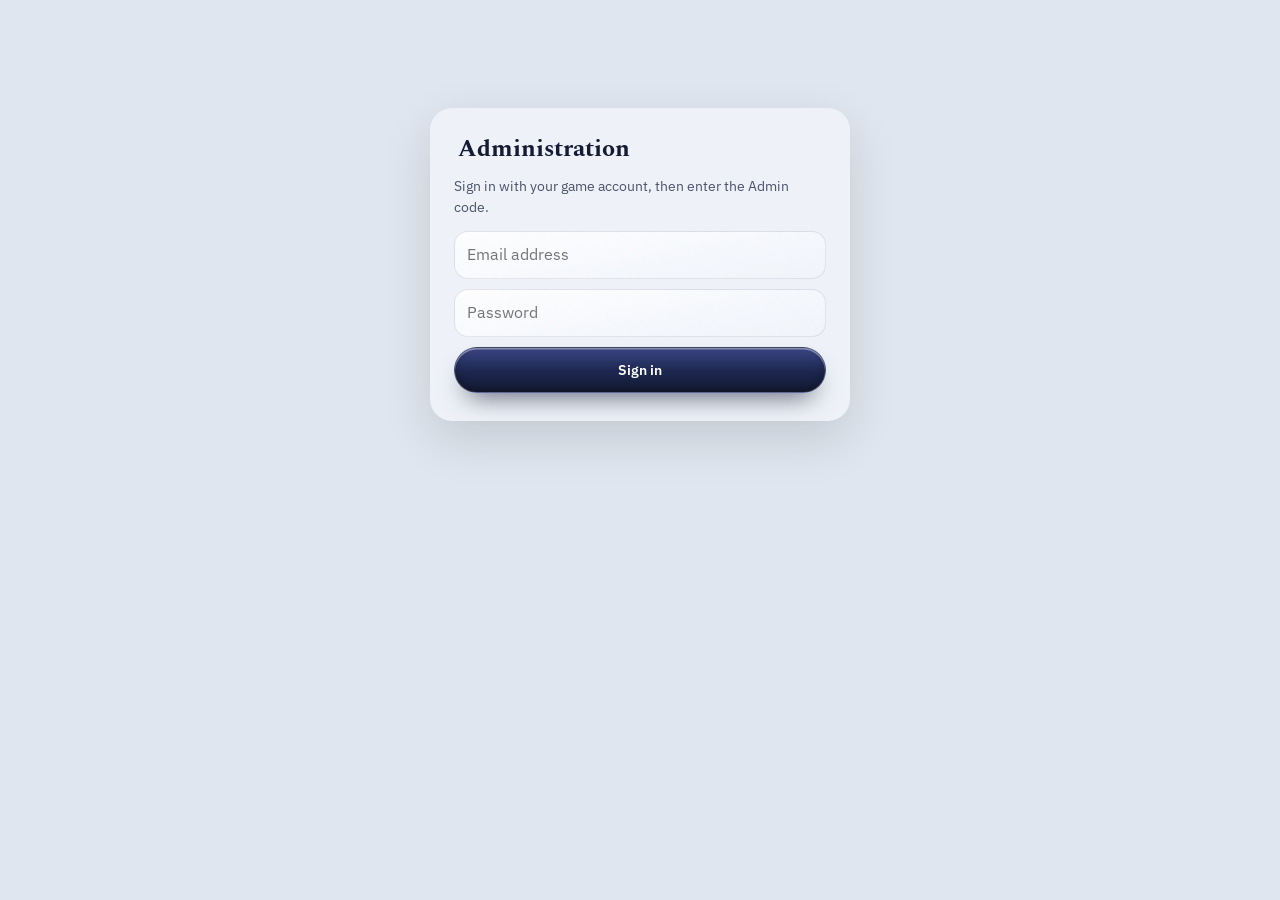
==== admin/index.html @ 0f50ce1d "Page Admin (05b36ba)" ====
<!doctype html>
<html lang="fr">
  <head>
    <meta charset="UTF-8" />
    <meta name="viewport" content="width=device-width, initial-scale=1" />
    <meta name="robots" content="noindex, nofollow" />
    <link rel="icon" href="../favicon.png" type="image/png" />
    <link rel="preconnect" href="https://fonts.googleapis.com" />
    <link
      rel="stylesheet"
      href="https://fonts.googleapis.com/css2?family=Spectral:ital,wght@0,700;1,500&family=IBM+Plex+Sans:wght@400;500;600&family=IBM+Plex+Mono:wght@500;600&display=swap"
    />
    <title>Main Basse · Admin</title>
    <script type="module" crossorigin src="./assets/admin-CmEuevRb.js"></script>
    <link rel="stylesheet" crossorigin href="./assets/admin-C5qRaFaf.css">
  </head>
  <body class="admin-page">
    <div id="admin"></div>
  </body>
</html>
---- admin/assets/admin-C5qRaFaf.css ----
:root{--f-acte:"Spectral", Georgia, "Times New Roman", serif;--f-ui:"IBM Plex Sans", system-ui, -apple-system, "Segoe UI", sans-serif;--f-ref:"IBM Plex Mono", ui-monospace, Menlo, monospace}*,:before,:after{box-sizing:border-box}[hidden]{display:none!important}html,body{height:100%}body{background:var(--desk);color:var(--ink);font-family:var(--f-ui);-webkit-tap-highlight-color:transparent;place-items:center;margin:0;font-size:14px;line-height:1.45;display:grid;overflow:hidden}#app{place-items:center;width:100%;height:100%;display:grid}.frame{background:var(--paper);grid-template-rows:auto 1fr auto;width:100%;height:100%;display:grid;position:relative;overflow:hidden}@media (min-aspect-ratio:3/4) and (min-width:700px){.frame{aspect-ratio:9/19;border:10px solid #1b1f2b;border-radius:34px;width:auto;height:min(100% - 32px,900px);box-shadow:0 30px 60px -30px #0009}}.top{padding:calc(10px + env(safe-area-inset-top,0px)) max(14px, env(safe-area-inset-right,0px)) 0 max(14px, env(safe-area-inset-left,0px));border-bottom:1px solid var(--rule);grid-template-columns:1fr auto;align-items:start;gap:8px 10px;display:grid}.wallet{grid-column:1/-1;justify-content:space-between;align-items:baseline;gap:10px;display:flex}.day-bar{height:3px;margin:0 calc(-1 * max(14px, env(safe-area-inset-left,0px)));background:var(--rule);grid-column:1/-1}.day-bar i{background:var(--ink);width:0;height:100%;display:block}.titles{min-width:0}.city{font-family:var(--f-acte);font-size:1.25rem;font-weight:700;line-height:1.1}.sub,.ref{font-family:var(--f-ref);letter-spacing:.05em;text-transform:uppercase;color:var(--ink-soft);font-size:10.5px}.sub{margin-top:3px}.settings{flex-shrink:0;gap:6px;display:flex}.toggle{border:1.5px solid var(--ink);border-radius:6px;display:inline-flex;overflow:hidden}button{font:inherit;color:var(--ink);background:var(--sheet);cursor:pointer;border:0;min-height:34px;font-weight:600}button:focus-visible{outline:3px solid var(--highlight);outline-offset:-3px}button[aria-pressed=true]{background:var(--ink);color:var(--on-ink)}.chip{padding:0 10px;font-size:12px}.theme-btn{border:1.5px solid var(--ink);border-radius:6px}.stage{min-height:0;position:relative;overflow:hidden}.city-host{place-items:center;display:grid;position:absolute;inset:0}.city-canvas{touch-action:none;cursor:grab;width:100%;height:100%;display:block;position:absolute;inset:0}.city-canvas:active{cursor:grabbing}.city-labels{pointer-events:none;position:absolute;inset:0;overflow:hidden}.district-label{white-space:nowrap;text-align:center;font-family:var(--f-acte);color:var(--ink);text-shadow:0 0 3px var(--paper), 0 0 3px var(--paper), 0 0 6px var(--paper);font-size:12px;font-weight:700;line-height:1.1;position:absolute;top:0;left:0}.district-label small{font-family:var(--f-ref);letter-spacing:.06em;text-transform:uppercase;color:var(--ink-soft);font-size:.62em;font-weight:600;display:block}.map-tag{white-space:nowrap;font-family:var(--f-ref);letter-spacing:.04em;text-transform:uppercase;border-radius:2px;padding:2px 5px;font-size:10px;font-weight:600;position:absolute;top:0;left:0;box-shadow:0 2px 6px -2px #0006}.map-tag.sale{background:var(--highlight);color:#141b33;border:1px solid #141b33}.map-tag.incident{background:var(--stamp);color:#fff;border:1px solid #0006}.zoom-chip{background:var(--ink);color:var(--on-ink);font-family:var(--f-ref);pointer-events:none;border-radius:4px;padding:5px 9px;font-size:10.5px;line-height:1.3;display:grid;position:absolute;top:10px;left:12px}.zoom-chip b{font-size:12px}.side{gap:8px;display:grid;position:absolute;top:30%;right:12px}.round{border:1.5px solid var(--ink);border-radius:6px;width:42px;height:42px;font-size:20px;line-height:1;box-shadow:0 3px 8px -4px #0006}.debug{background:var(--sheet);border:1px solid var(--ink);font-family:var(--f-ref);pointer-events:none;border-radius:4px;grid-template-columns:auto auto;gap:2px 12px;margin:0;padding:6px 9px;font-size:10.5px;display:grid;position:absolute;bottom:10px;left:12px}.debug dt{color:var(--ink-soft)}.debug dd{text-align:right;margin:0;font-weight:600}.sheet{background:var(--sheet);border:1.5px solid var(--ink);border-radius:4px;gap:10px;width:min(100% - 32px,320px);padding:16px;display:grid}.sheet-title{font-family:var(--f-acte);margin:0;font-size:1.35rem;font-weight:700;line-height:1.15}.sheet-body{color:var(--ink-soft);margin:0}.amount{font-family:var(--f-ref);font-variant-numeric:tabular-nums;font-size:1.05rem;font-weight:600}.amount.small{font-size:.9rem}.card{background:var(--sheet);border:1.5px solid var(--ink);border-radius:10px;gap:6px;padding:12px 14px;display:grid;position:relative;box-shadow:0 8px 22px -10px #00000080}.card-title{font-family:var(--f-acte);margin:0;padding-right:40px;font-size:1.2rem;font-weight:700;line-height:1.15}.card-row{flex-wrap:wrap;justify-content:space-between;align-items:baseline;gap:10px;display:flex}.card-where{color:var(--ink-soft)}.close{border:1px solid var(--ink);border-radius:6px;width:34px;height:34px;font-size:18px;position:absolute;top:8px;right:8px}.status{font-family:var(--f-ref);letter-spacing:.05em;text-transform:uppercase;border-radius:2px;padding:2px 6px;font-size:10px;font-weight:600}.st-sale{background:var(--highlight);color:#141b33;border:1px solid #141b33}.st-incident{background:var(--stamp);color:#fff}.st-mine{background:var(--mine);color:#fff}.st-none{color:var(--ink);border:1px solid var(--ink)}.map-bottom{pointer-events:none;gap:8px;display:grid;position:absolute;bottom:12px;left:12px;right:12px}.map-bottom>*{pointer-events:auto}.tabs{border-top:1.5px solid var(--ink);padding-bottom:env(safe-area-inset-bottom,0px);background:var(--sheet);grid-template-columns:repeat(5,1fr);display:grid}.tab{border-radius:0;min-height:54px;padding:0 2px;font-size:12px;position:relative}.tab+.tab{border-left:1px solid var(--rule)}.badge{background:var(--stamp);color:#fff;min-width:18px;height:18px;font-family:var(--f-ref);border-radius:9px;padding:0 5px;font-size:10.5px;font-style:normal;line-height:18px;position:absolute;top:5px;right:6%}.screen{-webkit-overflow-scrolling:touch;background:var(--paper);padding:14px max(14px, env(safe-area-inset-right,0px)) 24px max(14px, env(safe-area-inset-left,0px));align-content:start;gap:12px;display:grid;position:absolute;inset:0;overflow-y:auto}.screen-title{font-family:var(--f-acte);margin:0;font-size:1.5rem;font-weight:700;line-height:1.1}.section-title{font-family:var(--f-ref);letter-spacing:.07em;text-transform:uppercase;color:var(--ink-soft);border-top:2px solid var(--ink);margin:6px 0 0;padding-top:8px;font-size:11px;font-weight:600}.doc{background:var(--sheet);border:1px solid var(--rule);border-radius:4px;gap:6px;padding:12px 14px;display:grid;box-shadow:0 6px 14px -12px #00000080}.doc.letter.unread{border-left-color:var(--stamp)}.doc-row{justify-content:space-between;align-items:baseline;gap:12px;display:flex}.doc-row.total{border-top:1px dashed var(--rule);padding-top:6px;font-weight:600}.doc-label{color:var(--ink-soft);flex-shrink:0}.doc-value{text-align:right;font-weight:500}.doc-note,.doc-body{color:var(--ink-soft);margin:0}.doc-body{color:var(--ink);font-family:var(--f-acte);font-size:1.02rem;font-weight:500}.warn{color:var(--stamp)}.pos{color:var(--money)}.neg{color:var(--stamp)}.stars{letter-spacing:.15em;color:var(--ink)}.stamp{font-family:var(--f-ref);letter-spacing:.1em;text-transform:uppercase;border:2px double;border-radius:4px;padding:2px 8px;font-size:10.5px;font-weight:600;display:inline-block;transform:rotate(-3deg)}.stamp.good{color:var(--money)}.stamp.bad{color:var(--stamp)}.stamp.neutral{color:var(--ink)}.toast{background:var(--sheet);border:1.5px solid var(--ink);pointer-events:none;border-radius:6px;align-items:center;gap:10px;max-width:calc(100% - 24px);padding:8px 12px;font-weight:600;display:flex;position:absolute;top:10px;left:50%;transform:translate(-50%);box-shadow:0 10px 24px -10px #0000008c}.card-actions{flex-wrap:wrap;gap:8px;margin-top:4px;display:flex}.primary,.ghost,.danger{border:1.5px solid var(--ink);border-radius:6px;min-height:40px;padding:0 14px;font-size:13px}.primary{background:var(--ink);color:var(--on-ink)}.danger{background:var(--stamp);border-color:var(--stamp);color:#fff}button:disabled{opacity:.55;cursor:default}.pick-list{gap:6px;max-height:34vh;display:grid;overflow-y:auto}.pick{text-align:left;border:1px solid var(--rule);border-radius:6px;gap:2px;padding:8px 10px;font-weight:400;display:grid}.pick b{font-family:var(--f-acte);font-size:1.02rem}.seg{border:1.5px solid var(--ink);border-radius:8px;grid-template-columns:repeat(3,1fr);display:grid;overflow:hidden}.seg button{min-height:44px;font-size:13px}.rotate{background:var(--paper);text-align:center;place-content:center;gap:8px;padding:24px;display:none;position:absolute;inset:0}@media (orientation:landscape) and (max-height:500px){.rotate{display:grid}}.screen .doc{gap:9px;padding:14px 16px}.screen .doc-row{font-size:14.5px}.screen .doc-note{font-size:14px}.doc.muted{opacity:.6}.meter{background:var(--rule);border-radius:4px;height:8px;overflow:hidden}.meter i{background:var(--ink);height:100%;display:block}.screen>.ghost,.screen>.card-actions{margin-top:4px}.screen .card-actions button{flex:140px;min-height:46px;font-size:14px}.card .doc-row{font-size:14px}.seg.two{background:var(--sheet);grid-template-columns:repeat(2,1fr)}.screen{grid-auto-rows:max-content}.screen>.seg{min-height:46px}.st-rival{color:#fff;background:#8a5bd6}.trip{background:var(--sheet);border:1.5px solid var(--ink);border-radius:6px;grid-template-columns:1fr auto;align-items:center;gap:6px 10px;padding:8px 10px 0 12px;display:grid;position:absolute;top:58px;left:12px;right:66px;overflow:hidden;box-shadow:0 10px 24px -12px #00000080}.trip-text{gap:2px;min-width:0;display:grid}.trip-text b{white-space:nowrap;text-overflow:ellipsis;font-size:13px;overflow:hidden}.trip .ghost{min-height:34px;padding:0 10px;font-size:12px}.trip .day-bar{margin:0 -10px 0 -12px}.player-pin{font-family:var(--f-ref);letter-spacing:.06em;text-transform:uppercase;background:var(--ink);color:var(--on-ink);white-space:nowrap;border-radius:3px;padding:3px 6px;font-size:10px;font-weight:600;position:absolute;top:0;left:0;box-shadow:0 2px 8px -2px #00000080}.player-pin:after{content:"";border:5px solid #0000;border-bottom:0;border-top-color:var(--ink);margin-left:-5px;position:absolute;bottom:-5px;left:50%}.frame.at-home .top,.frame.at-home .tabs,.frame.at-home .zoom-chip,.frame.at-home .side,.frame.at-home .map-bottom,.frame.at-home .trip,.frame.at-home .toast{visibility:hidden}.home{z-index:20;pointer-events:none;grid-template-rows:auto 1fr;transition:opacity .45s,transform .45s cubic-bezier(.2,.8,.2,1);display:grid;position:absolute;inset:0}.home.leaving{opacity:0;transform:scale(1.03)}.home>*{pointer-events:auto}.home-top{padding:calc(16px + env(safe-area-inset-top,0px)) 16px 12px;background:linear-gradient(180deg, var(--home-haze), transparent);justify-content:space-between;align-items:center;gap:10px;display:flex}.home-top>.ref{height:40px;color:var(--ink);background:var(--glass-soft);border:1px solid var(--glass-edge);box-shadow:var(--glass-shadow-soft);border-radius:999px;align-items:center;padding:0 16px;display:flex}.home-sheet{margin:0 12px calc(14px + env(safe-area-inset-bottom,0px));background:var(--glass-bg);border:1px solid var(--glass-edge);box-shadow:var(--glass-shadow);border-radius:36px;align-self:end;gap:12px;padding:24px 22px 18px;display:grid}.home-title{font-family:var(--f-acte);letter-spacing:-.01em;margin:2px 0 0;font-size:clamp(2.6rem,14vw,3.4rem);font-weight:700;line-height:.98}.home-kind{font-family:var(--f-ref);letter-spacing:.1em;text-transform:uppercase;align-items:center;gap:10px;font-size:11px;display:flex}.home-kind:after{content:"";background:linear-gradient(90deg, var(--ink-soft), transparent);opacity:.6;flex:1;height:1px}.home-tagline{font-family:var(--f-acte);margin:0;font-size:1.1rem;font-style:italic;font-weight:500;line-height:1.38}.home-sheet .doc{background:var(--well);box-shadow:var(--well-shadow);border-radius:22px}.home-enter{min-height:56px;margin-top:2px;font-size:15px}.home-foot{text-align:center}:root{--glass:linear-gradient(165deg, #fffffff0 0%, #f5f8fce0 55%, #edf2faeb 100%);--sheen:radial-gradient(120% 55% at 18% 0%, #ffffffbf, #fff0 62%);--glass-bg:var(--sheen), var(--glass);--glass-soft:linear-gradient(170deg, #ffffffdb, #f0f4fbb8);--glass-btn:linear-gradient(180deg, #fffffff5, #ecf1fad1);--glass-drop:linear-gradient(180deg, #fffffffa, #e6ecf8e0);--glass-edge:#fffffff2;--glass-hi:#fff;--glass-line:#141b331a;--glass-shadow:inset 0 1.5px 0 var(--glass-hi), inset 0 -1px 0 #ffffff73, inset 0 0 0 .5px #141b330f, 0 24px 48px -22px #141b338c, 0 3px 10px -4px #141b332e;--glass-shadow-soft:inset 0 1px 0 var(--glass-hi), 0 10px 24px -12px #141b3373;--well:linear-gradient(180deg, #141b3309, #ffffff80);--well-shadow:inset 0 1px 3px #141b3314;--veil:linear-gradient(180deg, #ecf1f8cc, #e2e9f4e6);--home-haze:#e8eef7d9;--ink-grad:linear-gradient(180deg, #3b4785 0%, #1d2750 52%, #141b33 100%);--ink-shadow:inset 0 1.5px 0 #fff6, inset 0 -3px 8px #00000047, 0 14px 26px -12px #141b33bf;--top-space:calc(env(safe-area-inset-top,0px) + 104px);--bottom-space:calc(env(safe-area-inset-bottom,0px) + 92px)}:root[data-theme=nuit]{--glass:linear-gradient(165deg, #2e364cf2 0%, #1e2434e6 55%, #1a202ef0 100%);--sheen:radial-gradient(120% 55% at 18% 0%, #ffffff1f, #fff0 62%);--glass-soft:linear-gradient(170deg, #343c54d6, #202638b8);--glass-btn:linear-gradient(180deg, #404a64f2, #282f42e6);--glass-drop:linear-gradient(180deg, #505c7cf2, #343c54eb);--glass-edge:#ffffff24;--glass-hi:#ffffff38;--glass-line:#ffffff1a;--glass-shadow:inset 0 1.5px 0 var(--glass-hi), inset 0 0 0 .5px #ffffff0d, 0 24px 48px -22px #000000d9, 0 3px 10px -4px #00000080;--glass-shadow-soft:inset 0 1px 0 var(--glass-hi), 0 10px 24px -12px #000000b3;--well:linear-gradient(180deg, #0003, #ffffff08);--well-shadow:inset 0 1px 3px #00000059;--veil:linear-gradient(180deg, #0c1018cc, #0a0d14e6);--home-haze:#0a0d14b3;--ink-grad:linear-gradient(180deg, #fff 0%, #e4e8f2 55%, #c9d0e0 100%);--ink-shadow:inset 0 1.5px 0 #ffffffe6, inset 0 -3px 8px #0000002e, 0 14px 26px -12px #000c}.frame{display:block}.stage{position:absolute;inset:0}.top{z-index:5;top:calc(12px + env(safe-area-inset-top,0px));border:1px solid var(--glass-edge);background:var(--glass-bg);box-shadow:var(--glass-shadow);border-radius:28px;grid-template-columns:1fr auto;gap:8px 12px;padding:12px 16px 12px 18px;position:absolute;left:12px;right:12px}.top .settings{display:none}.top .wallet{grid-area:1/2;justify-items:end;gap:1px;display:grid}.top .day-bar,.trip .day-bar{background:var(--glass-line);border-radius:2px;grid-column:1/-1;height:4px;margin:0;overflow:hidden}.day-bar i{background:var(--ink-grad);border-radius:2px;transition:width .5s}.tabs{z-index:5;left:12px;right:12px;bottom:calc(12px + env(safe-area-inset-bottom,0px));border:1px solid var(--glass-edge);background:var(--glass-bg);box-shadow:var(--glass-shadow);border-radius:40px;gap:2px;padding:6px;position:absolute}.tab,.tab+.tab{border:0}.tab{min-height:56px;color:var(--ink-soft);background:0 0;border-radius:28px;flex-direction:column;justify-content:center;align-items:center;gap:3px;padding:0;font-size:10.5px;transition:background .25s,color .25s,box-shadow .25s;display:flex}.tab[aria-pressed=true]{color:var(--ink);background:var(--glass-drop);box-shadow:inset 0 1px 0 var(--glass-hi), inset 0 -1px 2px #141b3314, 0 4px 10px -4px #141b3359}.tab-icon{fill:none;stroke:currentColor;stroke-width:1.8px;stroke-linecap:round;stroke-linejoin:round;width:22px;height:22px}.badge{min-width:17px;height:17px;box-shadow:0 0 0 2px var(--glass-edge);background:linear-gradient(#e0505a,#b8262f);font-size:10px;line-height:17px;top:4px;right:14%}.zoom-chip{top:var(--top-space);color:var(--ink);background:var(--glass-soft);border:1px solid var(--glass-edge);box-shadow:var(--glass-shadow-soft);border-radius:18px;padding:7px 12px}.zoom-chip b{font-family:var(--f-ui);font-size:13px}.zoom-chip span{color:var(--ink-soft)}.side{gap:10px;top:34%}.round{border:1px solid var(--glass-edge);background:var(--glass-soft);width:48px;height:48px;box-shadow:var(--glass-shadow-soft);border-radius:50%;font-size:22px;font-weight:500}.side-gap{height:6px}.map-bottom{top:var(--top-space);bottom:var(--bottom-space);flex-direction:column;justify-content:flex-end;gap:10px;display:flex}.map-bottom>.seg{flex-shrink:0}.map-bottom>.card{overscroll-behavior:contain;-webkit-overflow-scrolling:touch;min-height:0;overflow-y:auto}.trip{top:var(--top-space);z-index:3;border:1px solid var(--glass-edge);background:var(--glass-bg);box-shadow:var(--glass-shadow);border-radius:26px;gap:10px;padding:12px 12px 12px 18px;left:12px;right:12px}.trip .day-bar i{background:linear-gradient(90deg,#5d8fe6,#3b4785)}.toast{top:calc(var(--top-space) + 4px);z-index:6;border:1px solid var(--glass-edge);background:var(--glass-bg);box-shadow:var(--glass-shadow);border-radius:22px;gap:12px;padding:10px 16px;animation:.35s cubic-bezier(.2,.9,.3,1.2) glass-in}@keyframes glass-in{0%{opacity:0;transform:translate(-50%,-8px)scale(.96)}}.debug{bottom:calc(var(--bottom-space) + 64px);border:1px solid var(--glass-edge);background:var(--glass-soft);box-shadow:var(--glass-shadow-soft);border-radius:16px}.player-pin{background:var(--ink-grad);color:var(--on-ink);box-shadow:var(--ink-shadow);border-radius:999px;padding:4px 10px}.player-pin:after{border-top-color:#141b33}:root[data-theme=nuit] .player-pin:after{border-top-color:#c9d0e0}.map-tag{border-radius:999px;padding:4px 9px;font-size:10.5px;box-shadow:inset 0 1px #ffffffb3,0 8px 16px -8px #141b338c}.map-tag.sale,.st-sale{color:#3d3000;background:linear-gradient(#fff2a8,#f4d35e);border:1px solid #fffc}.map-tag.incident,.st-incident{color:#fff;background:linear-gradient(#e0505a,#b8262f);border:1px solid #ffffff80}.card{border:1px solid var(--glass-edge);background:var(--glass-bg);box-shadow:var(--glass-shadow);border-radius:30px;gap:8px;padding:16px 18px;animation:.35s cubic-bezier(.2,.9,.3,1.1) glass-rise}@keyframes glass-rise{0%{opacity:0;transform:translateY(14px)scale(.98)}}.close{border:1px solid var(--glass-edge);background:var(--glass-soft);width:36px;height:36px;box-shadow:var(--glass-shadow-soft);border-radius:50%;top:12px;right:12px}.status{border-radius:999px;padding:3px 9px}.st-mine{background:linear-gradient(#5d8fe6,#2c5fc4);border:1px solid #ffffff80}.st-rival{background:linear-gradient(#a37ae6,#7a4cc8)}.st-none{border:1px solid var(--glass-line);background:var(--glass-soft)}.screen{background:var(--veil);padding-top:var(--top-space);padding-bottom:calc(var(--bottom-space) + 12px);gap:12px}.doc{border:1px solid var(--glass-edge);background:var(--glass-bg);box-shadow:var(--glass-shadow);border-radius:24px;gap:7px;padding:14px 16px}.doc.letter{border-left:1px solid var(--glass-edge)}.doc.letter.unread{border-color:color-mix(in srgb, var(--stamp) 45%, transparent);border-left-color:color-mix(in srgb, var(--stamp) 45%, transparent)}.card .doc{background:var(--well);box-shadow:var(--well-shadow);border-radius:20px}.section-title{border-top:0;margin:4px 0 -4px;padding:6px 4px 0}.screen-title{padding:0 4px}.sheet{border:1px solid var(--glass-edge);background:var(--glass-bg);box-shadow:var(--glass-shadow);border-radius:28px}.pick{border:1px solid var(--glass-edge);background:var(--glass-soft);box-shadow:var(--glass-shadow-soft);border-radius:18px}.meter{background:var(--glass-line);border-radius:4px}.meter i{background:var(--ink-grad);border-radius:4px}.meter.alert i{background:linear-gradient(90deg,#e0505a,#b8262f)}.primary,.ghost,.danger{border-radius:999px;min-height:46px;padding:0 18px;font-size:14px;transition:transform .15s,box-shadow .15s}.primary{color:var(--on-ink);background:var(--ink-grad);box-shadow:var(--ink-shadow);border:1px solid #ffffff2e}.ghost{color:var(--ink);background:var(--glass-btn);border:1px solid var(--glass-edge);box-shadow:inset 0 1px 0 var(--glass-hi), inset 0 0 0 1px var(--glass-line), 0 8px 16px -10px #141b3373}.danger{color:#fff;background:linear-gradient(#e0505a 0%,#c8323c 55%,#a81f28 100%);border:1px solid #ffffff40;box-shadow:inset 0 1.5px #ffffff73,inset 0 -3px 8px #0003,0 14px 26px -12px #b8262fb3}.primary:active,.ghost:active,.danger:active,.round:active{transform:scale(.96)}.primary:active{box-shadow:inset 0 3px 8px #00000073}button:disabled{opacity:.45;box-shadow:none;transform:none}.seg,.toggle{border:1px solid var(--glass-edge);background:var(--glass-soft);box-shadow:var(--glass-shadow-soft);border-radius:999px;gap:4px;padding:4px;overflow:visible}.toggle{padding:3px}.seg button,.toggle button{background:0 0;border-radius:999px;transition:background .25s,color .25s}.seg button+button{border-left:0}.seg button[aria-pressed=true],.toggle button[aria-pressed=true]{color:var(--on-ink);background:var(--ink-grad);box-shadow:inset 0 1px #ffffff59,0 6px 12px -6px #141b33b3}.seg.two{background:var(--glass-soft)}.chip{border-radius:999px}.theme-btn{border:1px solid var(--glass-edge);background:var(--glass-soft);min-height:42px;box-shadow:var(--glass-shadow-soft);border-radius:999px;padding:0 16px}.settings-row{flex-wrap:wrap;align-items:center;gap:8px;display:flex}.stamp{border-width:2.5px;border-radius:8px;transform:rotate(-5deg)}.doc>.stamp{justify-self:start}.top .city{white-space:nowrap;text-overflow:ellipsis;font-size:clamp(1rem,4.6vw,1.25rem);overflow:hidden}.stage:has(.map-bottom>.card:not([hidden])) :is(.side,.listings-btn,.zoom-chip,.fps-chip){visibility:hidden}.map-bottom>.card>.close{z-index:2;grid-row:1;justify-self:end;margin-bottom:-44px;position:sticky;top:0}.fps-chip{z-index:4;top:var(--top-space);font-family:var(--f-ref);color:var(--ink-soft);background:var(--glass-soft);border:1px solid var(--glass-edge);box-shadow:var(--glass-shadow-soft);pointer-events:none;border-radius:999px;align-items:baseline;gap:4px;padding:6px 12px;font-size:11px;display:flex;position:absolute;left:50%;transform:translate(-50%)}.fps-chip b{color:var(--ink);font-size:15px}.fps-chip[data-level=good] b{color:var(--money)}.fps-chip[data-level=ok] b{color:#b58900}.fps-chip[data-level=bad] b{color:var(--stamp)}.frame.at-home .fps-chip{visibility:hidden}.fps-row{align-items:center;margin-top:10px}.switch{border:1px solid var(--glass-edge);background:var(--glass-line);border-radius:16px;flex-shrink:0;width:56px;height:32px;min-height:32px;padding:0;transition:background .25s;position:relative}.switch i{background:linear-gradient(#fff,#eef2f8);border-radius:50%;width:24px;height:24px;transition:left .25s cubic-bezier(.3,1.3,.5,1);position:absolute;top:3px;left:3px;box-shadow:0 3px 8px -2px #141b3373,inset 0 1px #fff}.switch[aria-checked=true]{background:linear-gradient(#5d8fe6,#2c5fc4)}.switch[aria-checked=true] i{left:27px}.top-alert{color:#fff;background:linear-gradient(#e0505a,#b8262f);border-radius:14px;grid-column:1/-1;margin-top:2px;padding:7px 12px;font-size:12.5px;font-weight:600;box-shadow:inset 0 1px #fff6,0 6px 14px -8px #b8262fcc}.wallet .amount.neg{color:var(--stamp)}.listings-btn{z-index:3;top:var(--top-space);min-height:40px;color:var(--on-ink);background:var(--ink-grad);box-shadow:var(--ink-shadow);border:1px solid #ffffff2e;border-radius:999px;padding:0 16px;font-size:13px;position:absolute;right:12px}.frame.at-home .listings-btn,.frame.at-home .legend{visibility:hidden}.chips-scroll{scrollbar-width:none;gap:6px;padding:2px 2px 6px;display:flex;overflow-x:auto}.filter-chip{border:1px solid var(--glass-edge);background:var(--glass-soft);min-height:36px;box-shadow:var(--glass-shadow-soft);white-space:nowrap;flex-shrink:0}.filter-chip[aria-pressed=true]{color:var(--on-ink);background:var(--ink-grad)}.doc.listing .card-title{font-size:1.1rem}.legend{z-index:2;left:12px;top:calc(var(--top-space) + 58px);color:var(--ink);background:var(--glass-soft);border:1px solid var(--glass-edge);box-shadow:var(--glass-shadow-soft);pointer-events:none;border-radius:16px;gap:4px;padding:8px 12px;font-size:11px;display:grid;position:absolute}.legend-item{align-items:center;gap:8px;display:flex}.legend-line{border-radius:2px;width:22px;height:4px}.legend-line.metro-red{background:#e23b3b}.legend-line.metro-blue{background:#2f66d8}.legend-line.route{background:repeating-linear-gradient(90deg,#3b4785 0 5px,#0000 5px 8px)}.tuto{border:1px solid var(--glass-edge);background:var(--glass-bg);box-shadow:var(--glass-shadow);border-radius:24px;gap:6px;padding:12px 16px 14px;animation:.35s cubic-bezier(.2,.9,.3,1.1) glass-rise;display:grid}.tuto-title{font-family:var(--f-acte);font-size:1.08rem}.tuto-body{color:var(--ink-soft);margin:0;font-size:13.5px}.tuto-hide{min-height:28px;color:var(--ink-soft);background:0 0;border-radius:999px;padding:0 10px;font-size:11.5px}.tuto-go{justify-self:start;min-height:40px;margin-top:2px}.stage:has(.map-bottom>.tuto:not([hidden])) .side{visibility:hidden}.rank-row{align-items:center;gap:10px;padding:4px 0}.rank-pos{width:26px;font-family:var(--f-ref);color:var(--ink-soft);font-weight:600}.rank-name{text-overflow:ellipsis;white-space:nowrap;flex:1;min-width:0;overflow:hidden}.rank-row.me{background:color-mix(in srgb, var(--mine) 14%, transparent);border-radius:12px;margin:0 -8px;padding:6px 8px;font-weight:600}.friend-code{letter-spacing:.12em}.friend-form{gap:8px;display:flex}.friend-input{border:1px solid var(--glass-edge);background:var(--well);min-width:0;min-height:44px;box-shadow:var(--well-shadow);font:500 14px var(--f-ref);color:var(--ink);text-transform:uppercase;border-radius:999px;flex:1;padding:0 14px}.friend-input::placeholder{text-transform:none;font-family:var(--f-ui);color:var(--ink-soft)}.friend-row{border-top:1px solid var(--glass-line);grid-template-columns:1fr auto;align-items:center;gap:6px 10px;padding-top:8px;display:grid}.friend-row .card-actions{grid-column:1/-1;margin:0}.friend-who{gap:2px;display:grid}.wallet-line{border-radius:10px;align-items:center;gap:6px;display:inline-flex}.ducat{filter:drop-shadow(0 1px 1px #141b334d);flex-shrink:0;width:18px;height:18px}.wallet-line.gain{animation:.9s wallet-gain}.wallet-line.loss{animation:.7s wallet-loss}@keyframes wallet-gain{0%,to{background:0 0;transform:scale(1)}35%{background:color-mix(in srgb, var(--money) 18%, transparent);transform:scale(1.08)}}@keyframes wallet-loss{0%,to{background:0 0}30%{background:color-mix(in srgb, var(--stamp) 20%, transparent)}}.flying-coin{z-index:30;pointer-events:none;width:22px;height:22px;margin:-11px 0 0 -11px;animation:.85s cubic-bezier(.5,0,.2,1) both coin-fly;position:absolute}.flying-ducat{filter:drop-shadow(0 3px 4px #141b3359);width:100%;height:100%}@keyframes coin-fly{0%{opacity:0;transform:translate(0)scale(.4)rotate(0)}15%{opacity:1;transform:translateY(-24px)scale(1.15)rotate(40deg)}to{transform:translate(var(--dx), var(--dy)) scale(.55) rotate(320deg);opacity:.9}}.toast .stamp,.doc.letter.unread .stamp,.tenants-signed .stamp{animation:.45s cubic-bezier(.2,1.4,.4,1) both stamp-slam}@keyframes stamp-slam{0%{opacity:0;transform:scale(2.4)rotate(-16deg)}60%{opacity:1;transform:scale(.9)rotate(-4deg)}to{transform:scale(1)rotate(-5deg)}}@media (prefers-reduced-motion:reduce){*,:before,:after{transition-duration:.01ms!important;animation-duration:.01ms!important}}.monument-label{white-space:nowrap;font-family:var(--f-acte);color:var(--ink);background:var(--glass-soft);border:1px solid var(--glass-edge);box-shadow:var(--glass-shadow-soft);pointer-events:none;border-radius:999px;padding:4px 10px;font-size:12px;font-weight:700;position:absolute;top:0;left:0}.sale-cluster{color:#141b33;width:26px;height:26px;font-family:var(--f-ref);font-variant-numeric:tabular-nums;letter-spacing:-.02em;pointer-events:auto;cursor:pointer;background:linear-gradient(#ffffff8c,#fff0 55%),#f7d65cd1;border:1px solid #ffffffd9;border-radius:50%;place-items:center;padding:0;font-size:12px;font-weight:700;line-height:1;display:grid;position:absolute;top:0;left:0;box-shadow:inset 0 1px #ffffffe6,inset 0 -1px #141b331f,0 6px 14px -6px #141b3373}.sale-cluster[data-size=m]{width:32px;height:32px;font-size:13px}.sale-cluster[data-size=l]{width:40px;height:40px;font-size:13px}.screen:has(>.phone){grid-auto-rows:1fr;justify-items:center;overflow:hidden}.phone{background:var(--paper);border:7px solid #161b2c;border-radius:46px;grid-template-rows:auto auto 1fr auto;width:min(100%,390px);min-height:0;display:grid;position:relative;overflow:hidden;box-shadow:inset 0 0 0 1px #ffffff59,0 0 0 1px #ffffff80,0 24px 48px -18px #141b3399}.phone-status{font-family:var(--f-ui);color:var(--ink);justify-content:space-between;align-items:center;padding:10px 26px 4px;font-size:13px;display:flex}.phone-status b{font-variant-numeric:tabular-nums;font-weight:600}.phone:before{content:"";background:#161b2c;border-radius:12px;width:84px;height:22px;position:absolute;top:8px;left:50%;translate:-50%}.phone-signal{background:linear-gradient(to right, var(--ink) 0 3px, transparent 3px 6px, var(--ink) 6px 9px, transparent 9px 12px, var(--ink) 12px 15px, transparent 15px 18px, var(--ink) 18px 21px, transparent 21px);clip-path:polygon(0 100%,100% 0,100% 100%);width:22px;height:11px}.phone-head{border-bottom:1px solid var(--glass-line);grid-template-columns:1fr auto 1fr;align-items:center;gap:8px;padding:4px 12px 8px;display:grid}.phone-head:after{content:"";width:64px}.phone-head b{text-align:center;font-family:var(--f-acte);font-size:17px}.phone-back{white-space:nowrap;width:auto;min-height:32px;box-shadow:none;color:var(--ink);text-align:left;background:0 0;border:0;justify-self:start;padding:0;font-size:13px;font-weight:600}.phone-status{grid-row:1}.phone-head{grid-row:2}.phone-home{grid-row:4}.phone-body{-webkit-overflow-scrolling:touch;grid-row:3;grid-auto-rows:max-content;align-content:start;gap:12px;min-height:0;padding:12px 12px 16px;display:grid;overflow-y:auto}.phone-body>.ghost,.phone-body>.card-actions{margin-top:4px}.phone-body>.seg{min-height:46px}.phone:not([data-app=home]) .phone-body>.screen-title{display:none}.phone-home{background:var(--ink);opacity:.75;width:120px;height:5px;min-height:0;box-shadow:none;border:0;border-radius:3px;justify-self:center;margin:6px 0 9px;padding:0}.phone-apps{grid-template-columns:repeat(4,1fr);gap:18px 8px;padding:18px 6px;display:grid}.phone-app{min-height:0;box-shadow:none;color:var(--ink);background:0 0;border:0;justify-items:center;gap:6px;padding:0;display:grid}.phone-app-icon{color:#fff;background:linear-gradient(180deg, #ffffff59, #fff0 55%), var(--app-tint,#3d4d6b);border-radius:17px;place-items:center;width:60px;height:60px;display:grid;position:relative;box-shadow:inset 0 1px #fff9,0 8px 16px -8px #141b3399}.phone-app-icon .tab-icon{width:28px;height:28px}.phone-app-icon .badge{top:-6px;right:-8px}.phone-app-name{font-size:11.5px;font-weight:500}.app-clients{--app-tint:#2f6b4f}.app-bank{--app-tint:#2c4f8c}.app-mail{--app-tint:#b3322b}.app-profile{--app-tint:#5a5f6e}.app-listings{--app-tint:#b88a12}.sale-cluster.mine{color:#fff;background:linear-gradient(#ffffff80,#fff0 55%),#2c5fc4db;box-shadow:inset 0 1px #ffffffb3,0 0 0 3px #5d8fe659,0 6px 14px -6px #141b3380}.property-tile{text-align:left;border:1px solid var(--glass-edge);background:var(--glass-bg);min-height:0;box-shadow:var(--glass-shadow);color:var(--ink);border-radius:24px;grid-template-columns:84px 1fr;align-items:center;gap:12px;padding:10px 14px 10px 10px;display:grid}.property-photo{background:radial-gradient(circle at 50% 30%,#ffffffe6,#d6e2f2b3);border-radius:18px;place-items:center;width:84px;height:84px;display:grid;overflow:hidden;box-shadow:inset 0 1px #fff,inset 0 -8px 16px -10px #141b3340}.property-photo img{object-fit:contain;width:100%;height:100%}.property-text{gap:2px;min-width:0;display:grid}.property-name{font-family:var(--f-acte);font-size:16px;line-height:1.2}.property-value{font-family:var(--f-ref);font-size:14px;font-weight:600}.property-gain,.property-tenant{font-size:12.5px}.property-gain.up{color:var(--ok,#2f6b4f)}.property-gain.down,.property-tenant.warn{color:var(--stamp)}.model-box{border:1px solid var(--glass-edge);height:260px;box-shadow:inset 0 1px 0 #fff, var(--glass-shadow-soft);touch-action:none;background:radial-gradient(circle at 50% 35%,#fffffff2,#cedcf0bf);border-radius:24px;overflow:hidden}.model-box canvas{display:block}.model-hint{text-align:center;margin-top:-6px}.trend-up{color:var(--ok,#2f6b4f)}.trend-down{color:var(--stamp)}.law-options{gap:8px;display:grid}.law-option{text-align:left;border:1px solid var(--glass-line);background:var(--glass-soft);min-height:0;box-shadow:none;color:var(--ink);border-radius:18px;gap:2px;padding:10px 14px;display:grid}.law-option b{font-family:var(--f-ref);letter-spacing:.04em;font-size:12px}.law-option span{font-size:13.5px;line-height:1.35}.law-option[aria-pressed=true]{border-color:var(--ink);background:var(--ink-grad,var(--ink));color:var(--on-ink,#fff)}.law-advice{color:#2f6b4f;background:#2f6b4f26;border-radius:999px;justify-self:start;margin-top:4px;padding:1px 8px;font-size:11px;font-style:normal;font-weight:600}.law-option[aria-pressed=true] .law-advice{color:inherit;background:#fff3}.app-messages{--app-tint:#2f8f6b}.thread{text-align:left;border:1px solid var(--glass-edge);background:var(--glass-bg);min-height:0;box-shadow:var(--glass-shadow-soft);color:var(--ink);border-radius:22px;grid-template-columns:44px 1fr auto;align-items:center;gap:12px;padding:12px 14px;display:grid}.thread-avatar{width:44px;height:44px;font-family:var(--f-acte);color:#fff;background:linear-gradient(#5d8fe6,#2c5fc4);border-radius:50%;place-items:center;font-size:18px;font-weight:700;display:grid}.thread-text{gap:1px;min-width:0;display:grid}.thread-preview{color:var(--ink-soft);text-overflow:ellipsis;white-space:nowrap;font-size:13px;overflow:hidden}.thread.unread .thread-preview{color:var(--ink);font-weight:600}.thread-side{font-family:var(--f-ref);color:var(--ink-soft);justify-items:end;gap:6px;font-size:10.5px;display:grid}.thread-side .badge{position:static}.bubbles{gap:8px;display:grid}.bubble-day{font-family:var(--f-ref);color:var(--ink-soft);justify-self:center;margin-top:6px;font-size:10.5px}.bubble{background:var(--glass-bg);border:1px solid var(--glass-edge);max-width:85%;box-shadow:var(--glass-shadow-soft);border-radius:18px 18px 18px 6px;justify-self:start;margin:0;padding:9px 13px;font-size:14px;line-height:1.4}.bubble.late,.bubble.lateAgain{border-color:color-mix(in srgb, var(--stamp) 45%, transparent)}.bubble.repaid{border-color:#2f6b4f80}.screen-back{z-index:3;border:1px solid var(--glass-edge);background:var(--glass-drop,var(--glass-bg));min-height:40px;box-shadow:var(--glass-shadow);color:var(--ink);border-radius:999px;justify-self:start;padding:0 16px;font-weight:600;position:sticky;top:4px}.frame:has(.screen:not([hidden])) .fps-chip{display:none}.ledger-details summary{cursor:pointer;color:var(--ink-soft);padding:6px 0 2px;font-size:13.5px;font-weight:600}.ledger-details[open] summary{margin-bottom:4px}.app-news{--app-tint:#6b4fa0}.report-form{gap:10px;display:grid}.report-form select,.report-form textarea{box-sizing:border-box;width:100%;font:inherit;color:var(--ink);border:1px solid var(--glass-line);background:var(--glass-soft);border-radius:14px;padding:10px 12px;font-size:15px}.report-form textarea{resize:vertical;min-height:96px}.top .sub{white-space:nowrap}.top .sub.online:after{content:"";vertical-align:1px;background:#34b36b;border-radius:50%;width:7px;height:7px;margin-left:7px;display:inline-block;box-shadow:0 0 0 2px #34b36b40}.admin-input,.admin-form select{box-sizing:border-box;width:100%;font:inherit;color:var(--ink);border:1px solid var(--glass-line);background:var(--glass-soft);border-radius:14px;padding:10px 12px;font-size:15px}.card-actions .admin-input{flex:120px;width:auto}.admin-form{gap:6px;display:grid}.admin-form label{margin-top:4px}.admin-event{border-bottom:1px solid var(--glass-line);gap:2px;padding:8px 0;display:grid}.admin-event:last-child{border-bottom:0}.doc.auction.leading{box-shadow:inset 0 0 0 2px color-mix(in srgb, var(--money,#2e7d4f) 55%, transparent), var(--glass-shadow,0 10px 30px #0000001f)}.auction-clock{font-variant-numeric:tabular-nums;font-family:IBM Plex Mono,monospace}.doc-note.good{color:var(--money,#2e7d4f)}.issue-box .button,.issue-box button{width:100%;margin-top:8px}.doc.quest .quest-name{font-weight:600;display:block}.doc.quest.done{box-shadow:inset 0 0 0 2px color-mix(in srgb, var(--money) 55%, transparent), var(--glass-shadow-soft)}.doc.quest.claimed{opacity:.7}.doc.quest .meter{margin:8px 0}.welcome{background:#fff;grid-template-rows:1fr;display:grid;position:fixed;inset:0;overflow:hidden}:root[data-theme=nuit] .welcome{background:var(--desk)}.welcome>*{z-index:1;position:relative}.welcome .home-top{background:0 0;position:absolute;top:0;left:0;right:0}.welcome .home-sheet{overscroll-behavior:contain;grid-row:1;align-self:center;max-height:calc(100dvh - 140px);margin:0 12px;overflow-y:auto}.welcome-form{gap:10px;display:grid}.welcome-input{width:100%;min-height:48px;font-size:16px}.welcome-or{font-family:var(--f-ref);letter-spacing:.1em;text-transform:uppercase;color:var(--ink-soft);align-items:center;gap:10px;font-size:11px;display:flex}.welcome-or:before,.welcome-or:after{content:"";background:var(--rule);flex:1;height:1px}.welcome-foot{justify-content:center;gap:18px;display:flex}button.link{box-shadow:none;color:var(--ink-soft);text-underline-offset:3px;font:inherit;cursor:pointer;background:0 0;border:none;padding:6px 2px;font-size:14px;text-decoration:underline}.welcome-consent{align-items:flex-start;gap:10px;font-size:14px;line-height:1.4;display:flex}.welcome-consent input{flex:none;width:20px;height:20px;margin-top:1px}.welcome .seg button,.legal+.seg button{font-size:13px}.doc.legal{max-height:46vh;overflow-y:auto}.legal-title{font-family:var(--f-acte);margin:10px 0 2px;font-size:1.05rem}.welcome .toggle{flex-wrap:wrap}.welcome{touch-action:manipulation;height:100dvh}.welcome .home-sheet{gap:10px;max-height:calc(100dvh - 24px);padding:20px 20px 16px}.welcome .home-title{font-size:clamp(2.3rem,12vw,3rem)}.welcome .home-tagline{font-size:1rem;line-height:1.32}.welcome .home-enter,.welcome .welcome-sheet>.button,.welcome .welcome-sheet>button:not(.link){min-height:48px;padding-top:0;padding-bottom:0}.welcome-oauth{grid-template-columns:1fr 1fr;gap:10px;display:grid}.welcome-oauth button{min-height:46px}.welcome button.link{padding:2px}@media (max-height:720px){.welcome .home-sheet{gap:8px;padding:16px 18px 12px}.welcome .home-title{font-size:clamp(2rem,10vw,2.5rem)}.welcome .home-tagline{font-size:.92rem}.welcome .home-enter,.welcome .welcome-sheet>button:not(.link){min-height:44px}.welcome-oauth button{min-height:42px}}@media (max-height:620px){.welcome .home-tagline,.welcome .welcome-sheet>.ref{display:none}}.welcome .home-sheet{box-sizing:border-box;width:100%;max-width:520px;height:100dvh;max-height:none;padding:calc(20px + env(safe-area-inset-top,0px)) 24px calc(20px + env(safe-area-inset-bottom,0px));box-shadow:none;background:0 0;border:none;border-radius:0;grid-row:1;align-content:center;place-self:stretch center;gap:14px;margin:0;padding-left:28px;padding-right:28px}.welcome .home-tagline{margin-bottom:6px}.welcome .home-enter,.welcome .welcome-sheet>button:not(.link){min-height:52px}.welcome-oauth{gap:12px}.welcome-oauth button{justify-content:center;align-items:center;gap:10px;min-height:50px;display:inline-flex}.welcome-oauth .brand{flex:none;width:20px;height:20px}.welcome-foot{gap:24px;margin-top:4px}@media (max-height:720px){.welcome .home-sheet{gap:10px}.welcome .home-enter,.welcome .welcome-sheet>button:not(.link){min-height:46px}.welcome-oauth button{min-height:44px}}.welcome{isolation:isolate}.welcome:before{content:"";z-index:-2;will-change:transform;background:url(./home-city-Bg7KTJE9.jpg) 50% 40%/cover no-repeat;animation:38s ease-in-out infinite alternate welcome-city;position:absolute;inset:-4%}.welcome:after{content:"";z-index:-1;background:linear-gradient(#ffffff59 0%,#ffffffd1 26%,#ffffffdb 70%,#ffffff73 100%);position:absolute;inset:0}:root[data-theme=nuit] .welcome:after{background:linear-gradient(#080a1073 0%,#080a10cc 26%,#080a10d6 70%,#080a1080 100%)}@keyframes welcome-city{0%{transform:scale(1.02)translate(0,0)}to{transform:scale(1.12)translate(-2%,-2.5%)}}@media (prefers-reduced-motion:reduce){.welcome:before{animation:none}}.welcome-logo{border-radius:20px;width:84px;height:84px;margin-bottom:4px;box-shadow:0 10px 28px -10px #141b3373}@media (max-height:720px){.welcome-logo{border-radius:15px;width:64px;height:64px}}@media (max-height:620px){.welcome-logo{display:none}}img.ducat,img.flying-ducat{object-fit:contain}.bots-board .admin-grid{grid-template-columns:repeat(auto-fill,minmax(88px,1fr));gap:8px;display:grid}.bots-bar{grid-template-columns:96px 1fr auto;align-items:center;gap:8px;margin:6px 0;font-size:13px;display:grid}.bots-bar-track{background:var(--well,#0000000f);border-radius:999px;height:10px;overflow:hidden}.bots-bar-track i{background:var(--mine);border-radius:999px;height:100%;display:block}.bots-bar-track i.kind-speculateur{background:var(--stamp)}.bots-bar-track i.kind-tricheur{background:#7a3fb0}.bots-bar-track i.kind-absent{background:var(--ink-soft)}.bots-bar-track i.kind-encherisseur{background:var(--money)}.bots-bar-value{font-family:var(--f-ref);font-size:12px}.bots-chart svg{width:100%;height:auto;margin-top:8px}.bots-legend{flex-wrap:wrap;gap:10px;font-size:12px;display:flex}.bots-legend span:before{content:"";background:var(--dot);border-radius:999px;width:10px;height:10px;margin-right:5px;display:inline-block}.bots-feed{gap:4px;display:grid}.bots-feed-row{grid-template-columns:78px 1fr;align-items:baseline;gap:8px;font-size:13px;display:grid}.bots-feed-row.warn{color:var(--stamp)}body.admin-page{background:var(--desk);display:block;overflow:auto}#admin{min-height:100%}.admin-page-card{background:var(--paper);border-radius:22px;gap:14px;max-width:420px;margin:12vh auto 0;padding:28px 24px;display:grid;box-shadow:0 18px 50px #0000001f}.admin-page-bar{z-index:2;background:var(--paper);border-bottom:1px solid var(--rule);flex-wrap:wrap;justify-content:space-between;align-items:center;gap:10px 18px;padding:12px 20px;display:flex;position:sticky;top:0}.admin-page-brand{line-height:1.15;display:grid}.admin-page-brand b{font-family:var(--f-acte);font-size:1.25rem}.admin-page-cities,.admin-page-account{flex-wrap:wrap;align-items:center;gap:8px;display:flex}.admin-page-link{color:inherit;border:1px solid var(--rule);border-radius:999px;align-items:center;padding:8px 14px;text-decoration:none;display:inline-flex}.admin-page-main{max-width:1280px;margin:0 auto;padding:16px 20px 40px}.admin-page-note{background:var(--paper);color:var(--stamp,#b3261e);border-radius:14px;margin:0 0 12px;padding:10px 14px}.admin-page-note.ok{color:var(--money,#2e7d4f)}.admin-page-main .admin-page-screen{border-radius:22px;padding:20px 24px 32px;position:static;inset:auto;overflow:visible}.admin-page-cols,.admin-page-col,.admin-page-block,.admin-page-head{align-content:start;gap:12px;display:grid}.admin-page-cols{gap:24px}@media (min-width:1000px){.admin-page-cols{grid-template-columns:1fr 1fr;gap:28px}}#admin{width:100%;overflow-x:hidden}.admin-page-bar>*{min-width:0}@media (max-width:700px){.admin-page-bar{padding:10px 14px}.admin-page-main{padding:12px 10px 32px}.admin-page-main .admin-page-screen{padding:16px 14px 24px}}.admin-page-live{align-items:center;gap:6px;display:inline-flex}.admin-page-dot{background:var(--money);border-radius:50%;width:8px;height:8px;animation:1.6s ease-in-out infinite admin-pulse}@keyframes admin-pulse{50%{opacity:.25}}.admin-page-layout{max-width:1720px;margin:0 auto}.admin-page-layout.watching{grid-template-columns:410px 1fr;gap:8px;padding-left:20px;display:grid}.admin-page-watch{align-self:start;gap:8px;margin-top:16px;display:grid;position:sticky;top:76px}.admin-page-watch-head{justify-content:space-between;align-items:center;display:flex}.admin-page-frame{background:var(--paper);border:0;border-radius:28px;width:390px;height:min(844px,100vh - 170px);box-shadow:0 18px 50px #00000029}.admin-page-watch .doc-note{max-width:390px;margin:0}.admin-page-slot .admin-page-main{max-width:none}@media (max-width:1100px){.admin-page-layout.watching{grid-template-columns:1fr;padding-left:0}.admin-page-watch{justify-items:center;position:static}}.admin-page-layout.watching>*{min-width:0}.admin-page-frame{max-width:100%}
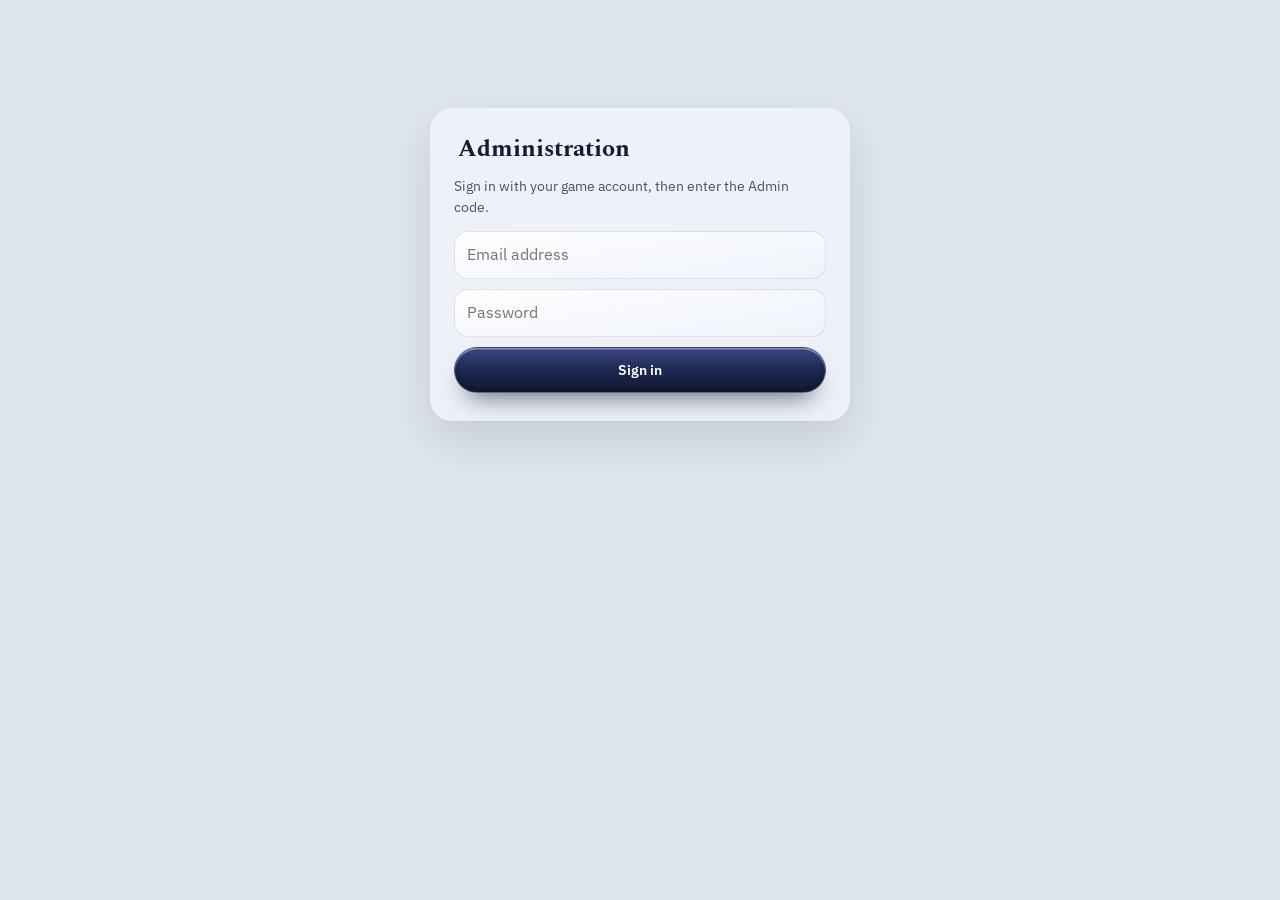
==== commit 1b2acc9e: "Page Admin (6d32a59)" ====
--- a/admin/index.html
+++ b/admin/index.html
@@ -5,14 +5,9 @@
     <meta name="viewport" content="width=device-width, initial-scale=1" />
     <meta name="robots" content="noindex, nofollow" />
     <link rel="icon" href="../favicon.png" type="image/png" />
-    <link rel="preconnect" href="https://fonts.googleapis.com" />
-    <link
-      rel="stylesheet"
-      href="https://fonts.googleapis.com/css2?family=Spectral:ital,wght@0,700;1,500&family=IBM+Plex+Sans:wght@400;500;600&family=IBM+Plex+Mono:wght@500;600&display=swap"
-    />
     <title>Main Basse · Admin</title>
-    <script type="module" crossorigin src="./assets/admin-CmEuevRb.js"></script>
-    <link rel="stylesheet" crossorigin href="./assets/admin-C5qRaFaf.css">
+    <script type="module" crossorigin src="./assets/admin-EWoGF5MK.js"></script>
+    <link rel="stylesheet" crossorigin href="./assets/admin-BhxAp9Tf.css">
   </head>
   <body class="admin-page">
     <div id="admin"></div>
--- a/admin/assets/admin-BhxAp9Tf.css
+++ b/admin/assets/admin-BhxAp9Tf.css
@@ -0,0 +1 @@
+@font-face{font-family:Spectral;font-style:normal;font-display:swap;font-weight:700;src:url(./spectral-latin-700-normal-Cd2m0ohD.woff2)format("woff2"),url(./spectral-latin-700-normal-Cxe-XGuy.woff)format("woff")}@font-face{font-family:Spectral;font-style:italic;font-display:swap;font-weight:500;src:url(./spectral-latin-500-italic-CqeZqSS8.woff2)format("woff2"),url(./spectral-latin-500-italic-DxwFSvPk.woff)format("woff")}@font-face{font-family:IBM Plex Sans;font-style:normal;font-display:swap;font-weight:400;src:url(./ibm-plex-sans-latin-400-normal-CDDApCn2.woff2)format("woff2"),url(./ibm-plex-sans-latin-400-normal-CYLoc0-x.woff)format("woff")}@font-face{font-family:IBM Plex Sans;font-style:normal;font-display:swap;font-weight:500;src:url(./ibm-plex-sans-latin-500-normal-6ng42L7E.woff2)format("woff2"),url(./ibm-plex-sans-latin-500-normal-BgVn5rGT.woff)format("woff")}@font-face{font-family:IBM Plex Sans;font-style:normal;font-display:swap;font-weight:600;src:url(./ibm-plex-sans-latin-600-normal-CuJfVYMP.woff2)format("woff2"),url(./ibm-plex-sans-latin-600-normal-Cu4Hd6ag.woff)format("woff")}@font-face{font-family:IBM Plex Mono;font-style:normal;font-display:swap;font-weight:500;src:url(./ibm-plex-mono-latin-500-normal-DSY6xOcd.woff2)format("woff2"),url(./ibm-plex-mono-latin-500-normal-CB9ihrfo.woff)format("woff")}@font-face{font-family:IBM Plex Mono;font-style:normal;font-display:swap;font-weight:600;src:url(./ibm-plex-mono-latin-600-normal-BgSNZQsw.woff2)format("woff2"),url(./ibm-plex-mono-latin-600-normal-DWFSQ4vo.woff)format("woff")}:root{--f-acte:"Spectral", Georgia, "Times New Roman", serif;--f-ui:"IBM Plex Sans", system-ui, -apple-system, "Segoe UI", sans-serif;--f-ref:"IBM Plex Mono", ui-monospace, Menlo, monospace}*,:before,:after{box-sizing:border-box}[hidden]{display:none!important}html,body{height:100%}body{background:var(--desk);color:var(--ink);font-family:var(--f-ui);-webkit-tap-highlight-color:transparent;place-items:center;margin:0;font-size:14px;line-height:1.45;display:grid;overflow:hidden}#app{place-items:center;width:100%;height:100%;display:grid}.frame{background:var(--paper);grid-template-rows:auto 1fr auto;width:100%;height:100%;display:grid;position:relative;overflow:hidden}@media (min-aspect-ratio:3/4) and (min-width:700px){.frame{aspect-ratio:9/19;border:10px solid #1b1f2b;border-radius:34px;width:auto;height:min(100% - 32px,900px);box-shadow:0 30px 60px -30px #0009}}.top{padding:calc(10px + env(safe-area-inset-top,0px)) max(14px, env(safe-area-inset-right,0px)) 0 max(14px, env(safe-area-inset-left,0px));border-bottom:1px solid var(--rule);grid-template-columns:1fr auto;align-items:start;gap:8px 10px;display:grid}.wallet{grid-column:1/-1;justify-content:space-between;align-items:baseline;gap:10px;display:flex}.day-bar{height:3px;margin:0 calc(-1 * max(14px, env(safe-area-inset-left,0px)));background:var(--rule);grid-column:1/-1}.day-bar i{background:var(--ink);width:0;height:100%;display:block}.titles{min-width:0}.city{font-family:var(--f-acte);font-size:1.25rem;font-weight:700;line-height:1.1}.sub,.ref{font-family:var(--f-ref);letter-spacing:.05em;text-transform:uppercase;color:var(--ink-soft);font-size:10.5px}.sub{margin-top:3px}.settings{flex-shrink:0;gap:6px;display:flex}.toggle{border:1.5px solid var(--ink);border-radius:6px;display:inline-flex;overflow:hidden}button{font:inherit;color:var(--ink);background:var(--sheet);cursor:pointer;border:0;min-height:34px;font-weight:600}button:focus-visible{outline:3px solid var(--highlight);outline-offset:-3px}button[aria-pressed=true]{background:var(--ink);color:var(--on-ink)}.chip{padding:0 10px;font-size:12px}.theme-btn{border:1.5px solid var(--ink);border-radius:6px}.stage{min-height:0;position:relative;overflow:hidden}.city-host{place-items:center;display:grid;position:absolute;inset:0}.city-canvas{touch-action:none;cursor:grab;width:100%;height:100%;display:block;position:absolute;inset:0}.city-canvas:active{cursor:grabbing}.city-labels{pointer-events:none;position:absolute;inset:0;overflow:hidden}.district-label{white-space:nowrap;text-align:center;font-family:var(--f-acte);color:var(--ink);text-shadow:0 0 3px var(--paper), 0 0 3px var(--paper), 0 0 6px var(--paper);font-size:12px;font-weight:700;line-height:1.1;position:absolute;top:0;left:0}.district-label small{font-family:var(--f-ref);letter-spacing:.06em;text-transform:uppercase;color:var(--ink-soft);font-size:.62em;font-weight:600;display:block}.map-tag{white-space:nowrap;font-family:var(--f-ref);letter-spacing:.04em;text-transform:uppercase;border-radius:2px;padding:2px 5px;font-size:10px;font-weight:600;position:absolute;top:0;left:0;box-shadow:0 2px 6px -2px #0006}.map-tag.sale{background:var(--highlight);color:#141b33;border:1px solid #141b33}.map-tag.incident{background:var(--stamp);color:#fff;border:1px solid #0006}.zoom-chip{background:var(--ink);color:var(--on-ink);font-family:var(--f-ref);pointer-events:none;border-radius:4px;padding:5px 9px;font-size:10.5px;line-height:1.3;display:grid;position:absolute;top:10px;left:12px}.zoom-chip b{font-size:12px}.side{gap:8px;display:grid;position:absolute;top:30%;right:12px}.round{border:1.5px solid var(--ink);border-radius:6px;width:42px;height:42px;font-size:20px;line-height:1;box-shadow:0 3px 8px -4px #0006}.debug{background:var(--sheet);border:1px solid var(--ink);font-family:var(--f-ref);pointer-events:none;border-radius:4px;grid-template-columns:auto auto;gap:2px 12px;margin:0;padding:6px 9px;font-size:10.5px;display:grid;position:absolute;bottom:10px;left:12px}.debug dt{color:var(--ink-soft)}.debug dd{text-align:right;margin:0;font-weight:600}.sheet{background:var(--sheet);border:1.5px solid var(--ink);border-radius:4px;gap:10px;width:min(100% - 32px,320px);padding:16px;display:grid}.sheet-title{font-family:var(--f-acte);margin:0;font-size:1.35rem;font-weight:700;line-height:1.15}.sheet-body{color:var(--ink-soft);margin:0}.amount{font-family:var(--f-ref);font-variant-numeric:tabular-nums;font-size:1.05rem;font-weight:600}.amount.small{font-size:.9rem}.card{background:var(--sheet);border:1.5px solid var(--ink);border-radius:10px;gap:6px;padding:12px 14px;display:grid;position:relative;box-shadow:0 8px 22px -10px #00000080}.card-title{font-family:var(--f-acte);margin:0;padding-right:40px;font-size:1.2rem;font-weight:700;line-height:1.15}.card-row{flex-wrap:wrap;justify-content:space-between;align-items:baseline;gap:10px;display:flex}.card-where{color:var(--ink-soft)}.close{border:1px solid var(--ink);border-radius:6px;width:34px;height:34px;font-size:18px;position:absolute;top:8px;right:8px}.status{font-family:var(--f-ref);letter-spacing:.05em;text-transform:uppercase;border-radius:2px;padding:2px 6px;font-size:10px;font-weight:600}.st-sale{background:var(--highlight);color:#141b33;border:1px solid #141b33}.st-incident{background:var(--stamp);color:#fff}.st-mine{background:var(--mine);color:#fff}.st-none{color:var(--ink);border:1px solid var(--ink)}.map-bottom{pointer-events:none;gap:8px;display:grid;position:absolute;bottom:12px;left:12px;right:12px}.map-bottom>*{pointer-events:auto}.tabs{border-top:1.5px solid var(--ink);padding-bottom:env(safe-area-inset-bottom,0px);background:var(--sheet);grid-template-columns:repeat(5,1fr);display:grid}.tab{border-radius:0;min-height:54px;padding:0 2px;font-size:12px;position:relative}.tab+.tab{border-left:1px solid var(--rule)}.badge{background:var(--stamp);color:#fff;min-width:18px;height:18px;font-family:var(--f-ref);border-radius:9px;padding:0 5px;font-size:10.5px;font-style:normal;line-height:18px;position:absolute;top:5px;right:6%}.screen{-webkit-overflow-scrolling:touch;background:var(--paper);padding:14px max(14px, env(safe-area-inset-right,0px)) 24px max(14px, env(safe-area-inset-left,0px));align-content:start;gap:12px;display:grid;position:absolute;inset:0;overflow-y:auto}.screen-title{font-family:var(--f-acte);margin:0;font-size:1.5rem;font-weight:700;line-height:1.1}.section-title{font-family:var(--f-ref);letter-spacing:.07em;text-transform:uppercase;color:var(--ink-soft);border-top:2px solid var(--ink);margin:6px 0 0;padding-top:8px;font-size:11px;font-weight:600}.doc{background:var(--sheet);border:1px solid var(--rule);border-radius:4px;gap:6px;padding:12px 14px;display:grid;box-shadow:0 6px 14px -12px #00000080}.doc.letter.unread{border-left-color:var(--stamp)}.doc-row{justify-content:space-between;align-items:baseline;gap:12px;display:flex}.doc-row.total{border-top:1px dashed var(--rule);padding-top:6px;font-weight:600}.doc-label{color:var(--ink-soft);flex-shrink:0}.doc-value{text-align:right;font-weight:500}.doc-note,.doc-body{color:var(--ink-soft);margin:0}.doc-body{color:var(--ink);font-family:var(--f-acte);font-size:1.02rem;font-weight:500}.warn{color:var(--stamp)}.pos{color:var(--money)}.neg{color:var(--stamp)}.stars{letter-spacing:.15em;color:var(--ink)}.stamp{font-family:var(--f-ref);letter-spacing:.1em;text-transform:uppercase;border:2px double;border-radius:4px;padding:2px 8px;font-size:10.5px;font-weight:600;display:inline-block;transform:rotate(-3deg)}.stamp.good{color:var(--money)}.stamp.bad{color:var(--stamp)}.stamp.neutral{color:var(--ink)}.toast{background:var(--sheet);border:1.5px solid var(--ink);pointer-events:none;border-radius:6px;align-items:center;gap:10px;max-width:calc(100% - 24px);padding:8px 12px;font-weight:600;display:flex;position:absolute;top:10px;left:50%;transform:translate(-50%);box-shadow:0 10px 24px -10px #0000008c}.card-actions{flex-wrap:wrap;gap:8px;margin-top:4px;display:flex}.primary,.ghost,.danger{border:1.5px solid var(--ink);border-radius:6px;min-height:40px;padding:0 14px;font-size:13px}.primary{background:var(--ink);color:var(--on-ink)}.danger{background:var(--stamp);border-color:var(--stamp);color:#fff}button:disabled{opacity:.55;cursor:default}.pick-list{gap:6px;max-height:34vh;display:grid;overflow-y:auto}.pick{text-align:left;border:1px solid var(--rule);border-radius:6px;gap:2px;padding:8px 10px;font-weight:400;display:grid}.pick b{font-family:var(--f-acte);font-size:1.02rem}.seg{border:1.5px solid var(--ink);border-radius:8px;grid-template-columns:repeat(3,1fr);display:grid;overflow:hidden}.seg button{min-height:44px;font-size:13px}.rotate{background:var(--paper);text-align:center;place-content:center;gap:8px;padding:24px;display:none;position:absolute;inset:0}@media (orientation:landscape) and (max-height:500px){.rotate{display:grid}}.screen .doc{gap:9px;padding:14px 16px}.screen .doc-row{font-size:14.5px}.screen .doc-note{font-size:14px}.doc.muted{opacity:.6}.meter{background:var(--rule);border-radius:4px;height:8px;overflow:hidden}.meter i{background:var(--ink);height:100%;display:block}.screen>.ghost,.screen>.card-actions{margin-top:4px}.screen .card-actions button{flex:140px;min-height:46px;font-size:14px}.card .doc-row{font-size:14px}.seg.two{background:var(--sheet);grid-template-columns:repeat(2,1fr)}.screen{grid-auto-rows:max-content}.screen>.seg{min-height:46px}.st-rival{color:#fff;background:#8a5bd6}.trip{background:var(--sheet);border:1.5px solid var(--ink);border-radius:6px;grid-template-columns:1fr auto;align-items:center;gap:6px 10px;padding:8px 10px 0 12px;display:grid;position:absolute;top:58px;left:12px;right:66px;overflow:hidden;box-shadow:0 10px 24px -12px #00000080}.trip-text{gap:2px;min-width:0;display:grid}.trip-text b{white-space:nowrap;text-overflow:ellipsis;font-size:13px;overflow:hidden}.trip .ghost{min-height:34px;padding:0 10px;font-size:12px}.trip .day-bar{margin:0 -10px 0 -12px}.player-pin{font-family:var(--f-ref);letter-spacing:.06em;text-transform:uppercase;background:var(--ink);color:var(--on-ink);white-space:nowrap;border-radius:3px;padding:3px 6px;font-size:10px;font-weight:600;position:absolute;top:0;left:0;box-shadow:0 2px 8px -2px #00000080}.player-pin:after{content:"";border:5px solid #0000;border-bottom:0;border-top-color:var(--ink);margin-left:-5px;position:absolute;bottom:-5px;left:50%}.frame.at-home .top,.frame.at-home .tabs,.frame.at-home .zoom-chip,.frame.at-home .side,.frame.at-home .map-bottom,.frame.at-home .trip,.frame.at-home .toast{visibility:hidden}.home{z-index:20;pointer-events:none;grid-template-rows:auto 1fr;transition:opacity .45s,transform .45s cubic-bezier(.2,.8,.2,1);display:grid;position:absolute;inset:0}.home.leaving{opacity:0;transform:scale(1.03)}.home>*{pointer-events:auto}.home-top{padding:calc(16px + env(safe-area-inset-top,0px)) 16px 12px;background:linear-gradient(180deg, var(--home-haze), transparent);justify-content:space-between;align-items:center;gap:10px;display:flex}.home-top>.ref{height:40px;color:var(--ink);background:var(--glass-soft);border:1px solid var(--glass-edge);box-shadow:var(--glass-shadow-soft);border-radius:999px;align-items:center;padding:0 16px;display:flex}.home-sheet{margin:0 12px calc(14px + env(safe-area-inset-bottom,0px));background:var(--glass-bg);border:1px solid var(--glass-edge);box-shadow:var(--glass-shadow);border-radius:36px;align-self:end;gap:12px;padding:24px 22px 18px;display:grid}.home-title{font-family:var(--f-acte);letter-spacing:-.01em;margin:2px 0 0;font-size:clamp(2.6rem,14vw,3.4rem);font-weight:700;line-height:.98}.home-kind{font-family:var(--f-ref);letter-spacing:.1em;text-transform:uppercase;align-items:center;gap:10px;font-size:11px;display:flex}.home-kind:after{content:"";background:linear-gradient(90deg, var(--ink-soft), transparent);opacity:.6;flex:1;height:1px}.home-tagline{font-family:var(--f-acte);margin:0;font-size:1.1rem;font-style:italic;font-weight:500;line-height:1.38}.home-sheet .doc{background:var(--well);box-shadow:var(--well-shadow);border-radius:22px}.home-enter{min-height:56px;margin-top:2px;font-size:15px}.home-foot{text-align:center}:root{--glass:linear-gradient(165deg, #fffffff0 0%, #f5f8fce0 55%, #edf2faeb 100%);--sheen:radial-gradient(120% 55% at 18% 0%, #ffffffbf, #fff0 62%);--glass-bg:var(--sheen), var(--glass);--glass-soft:linear-gradient(170deg, #ffffffdb, #f0f4fbb8);--glass-btn:linear-gradient(180deg, #fffffff5, #ecf1fad1);--glass-drop:linear-gradient(180deg, #fffffffa, #e6ecf8e0);--glass-edge:#fffffff2;--glass-hi:#fff;--glass-line:#141b331a;--glass-shadow:inset 0 1.5px 0 var(--glass-hi), inset 0 -1px 0 #ffffff73, inset 0 0 0 .5px #141b330f, 0 24px 48px -22px #141b338c, 0 3px 10px -4px #141b332e;--glass-shadow-soft:inset 0 1px 0 var(--glass-hi), 0 10px 24px -12px #141b3373;--well:linear-gradient(180deg, #141b3309, #ffffff80);--well-shadow:inset 0 1px 3px #141b3314;--veil:linear-gradient(180deg, #ecf1f8cc, #e2e9f4e6);--home-haze:#e8eef7d9;--ink-grad:linear-gradient(180deg, #3b4785 0%, #1d2750 52%, #141b33 100%);--ink-shadow:inset 0 1.5px 0 #fff6, inset 0 -3px 8px #00000047, 0 14px 26px -12px #141b33bf;--top-space:calc(env(safe-area-inset-top,0px) + 104px);--bottom-space:calc(env(safe-area-inset-bottom,0px) + 92px)}:root[data-theme=nuit]{--glass:linear-gradient(165deg, #2e364cf2 0%, #1e2434e6 55%, #1a202ef0 100%);--sheen:radial-gradient(120% 55% at 18% 0%, #ffffff1f, #fff0 62%);--glass-soft:linear-gradient(170deg, #343c54d6, #202638b8);--glass-btn:linear-gradient(180deg, #404a64f2, #282f42e6);--glass-drop:linear-gradient(180deg, #505c7cf2, #343c54eb);--glass-edge:#ffffff24;--glass-hi:#ffffff38;--glass-line:#ffffff1a;--glass-shadow:inset 0 1.5px 0 var(--glass-hi), inset 0 0 0 .5px #ffffff0d, 0 24px 48px -22px #000000d9, 0 3px 10px -4px #00000080;--glass-shadow-soft:inset 0 1px 0 var(--glass-hi), 0 10px 24px -12px #000000b3;--well:linear-gradient(180deg, #0003, #ffffff08);--well-shadow:inset 0 1px 3px #00000059;--veil:linear-gradient(180deg, #0c1018cc, #0a0d14e6);--home-haze:#0a0d14b3;--ink-grad:linear-gradient(180deg, #fff 0%, #e4e8f2 55%, #c9d0e0 100%);--ink-shadow:inset 0 1.5px 0 #ffffffe6, inset 0 -3px 8px #0000002e, 0 14px 26px -12px #000c}.frame{display:block}.stage{position:absolute;inset:0}.top{z-index:5;top:calc(12px + env(safe-area-inset-top,0px));border:1px solid var(--glass-edge);background:var(--glass-bg);box-shadow:var(--glass-shadow);border-radius:28px;grid-template-columns:1fr auto;gap:8px 12px;padding:12px 16px 12px 18px;position:absolute;left:12px;right:12px}.top .settings{display:none}.top .wallet{grid-area:1/2;justify-items:end;gap:1px;display:grid}.top .day-bar,.trip .day-bar{background:var(--glass-line);border-radius:2px;grid-column:1/-1;height:4px;margin:0;overflow:hidden}.day-bar i{background:var(--ink-grad);border-radius:2px;transition:width .5s}.tabs{z-index:5;left:12px;right:12px;bottom:calc(12px + env(safe-area-inset-bottom,0px));border:1px solid var(--glass-edge);background:var(--glass-bg);box-shadow:var(--glass-shadow);border-radius:40px;gap:2px;padding:6px;position:absolute}.tab,.tab+.tab{border:0}.tab{min-height:56px;color:var(--ink-soft);background:0 0;border-radius:28px;flex-direction:column;justify-content:center;align-items:center;gap:3px;padding:0;font-size:10.5px;transition:background .25s,color .25s,box-shadow .25s;display:flex}.tab[aria-pressed=true]{color:var(--ink);background:var(--glass-drop);box-shadow:inset 0 1px 0 var(--glass-hi), inset 0 -1px 2px #141b3314, 0 4px 10px -4px #141b3359}.tab-icon{fill:none;stroke:currentColor;stroke-width:1.8px;stroke-linecap:round;stroke-linejoin:round;width:22px;height:22px}.badge{min-width:17px;height:17px;box-shadow:0 0 0 2px var(--glass-edge);background:linear-gradient(#e0505a,#b8262f);font-size:10px;line-height:17px;top:4px;right:14%}.zoom-chip{top:var(--top-space);color:var(--ink);background:var(--glass-soft);border:1px solid var(--glass-edge);box-shadow:var(--glass-shadow-soft);border-radius:18px;padding:7px 12px}.zoom-chip b{font-family:var(--f-ui);font-size:13px}.zoom-chip span{color:var(--ink-soft)}.side{gap:10px;top:34%}.round{border:1px solid var(--glass-edge);background:var(--glass-soft);width:48px;height:48px;box-shadow:var(--glass-shadow-soft);border-radius:50%;font-size:22px;font-weight:500}.side-gap{height:6px}.map-bottom{top:var(--top-space);bottom:var(--bottom-space);flex-direction:column;justify-content:flex-end;gap:10px;display:flex}.map-bottom>.seg{flex-shrink:0}.map-bottom>.card{overscroll-behavior:contain;-webkit-overflow-scrolling:touch;min-height:0;overflow-y:auto}.trip{top:var(--top-space);z-index:3;border:1px solid var(--glass-edge);background:var(--glass-bg);box-shadow:var(--glass-shadow);border-radius:26px;gap:10px;padding:12px 12px 12px 18px;left:12px;right:12px}.trip .day-bar i{background:linear-gradient(90deg,#5d8fe6,#3b4785)}.toast{top:calc(var(--top-space) + 4px);z-index:6;border:1px solid var(--glass-edge);background:var(--glass-bg);box-shadow:var(--glass-shadow);border-radius:22px;gap:12px;padding:10px 16px;animation:.35s cubic-bezier(.2,.9,.3,1.2) glass-in}@keyframes glass-in{0%{opacity:0;transform:translate(-50%,-8px)scale(.96)}}.debug{bottom:calc(var(--bottom-space) + 64px);border:1px solid var(--glass-edge);background:var(--glass-soft);box-shadow:var(--glass-shadow-soft);border-radius:16px}.player-pin{background:var(--ink-grad);color:var(--on-ink);box-shadow:var(--ink-shadow);border-radius:999px;padding:4px 10px}.player-pin:after{border-top-color:#141b33}:root[data-theme=nuit] .player-pin:after{border-top-color:#c9d0e0}.map-tag{border-radius:999px;padding:4px 9px;font-size:10.5px;box-shadow:inset 0 1px #ffffffb3,0 8px 16px -8px #141b338c}.map-tag.sale,.st-sale{color:#3d3000;background:linear-gradient(#fff2a8,#f4d35e);border:1px solid #fffc}.map-tag.incident,.st-incident{color:#fff;background:linear-gradient(#e0505a,#b8262f);border:1px solid #ffffff80}.card{border:1px solid var(--glass-edge);background:var(--glass-bg);box-shadow:var(--glass-shadow);border-radius:30px;gap:8px;padding:16px 18px;animation:.35s cubic-bezier(.2,.9,.3,1.1) glass-rise}@keyframes glass-rise{0%{opacity:0;transform:translateY(14px)scale(.98)}}.close{border:1px solid var(--glass-edge);background:var(--glass-soft);width:36px;height:36px;box-shadow:var(--glass-shadow-soft);border-radius:50%;top:12px;right:12px}.status{border-radius:999px;padding:3px 9px}.st-mine{background:linear-gradient(#5d8fe6,#2c5fc4);border:1px solid #ffffff80}.st-rival{background:linear-gradient(#a37ae6,#7a4cc8)}.st-none{border:1px solid var(--glass-line);background:var(--glass-soft)}.screen{background:var(--veil);padding-top:var(--top-space);padding-bottom:calc(var(--bottom-space) + 12px);gap:12px}.doc{border:1px solid var(--glass-edge);background:var(--glass-bg);box-shadow:var(--glass-shadow);border-radius:24px;gap:7px;padding:14px 16px}.doc.letter{border-left:1px solid var(--glass-edge)}.doc.letter.unread{border-color:color-mix(in srgb, var(--stamp) 45%, transparent);border-left-color:color-mix(in srgb, var(--stamp) 45%, transparent)}.card .doc{background:var(--well);box-shadow:var(--well-shadow);border-radius:20px}.section-title{border-top:0;margin:4px 0 -4px;padding:6px 4px 0}.screen-title{padding:0 4px}.sheet{border:1px solid var(--glass-edge);background:var(--glass-bg);box-shadow:var(--glass-shadow);border-radius:28px}.pick{border:1px solid var(--glass-edge);background:var(--glass-soft);box-shadow:var(--glass-shadow-soft);border-radius:18px}.meter{background:var(--glass-line);border-radius:4px}.meter i{background:var(--ink-grad);border-radius:4px}.meter.alert i{background:linear-gradient(90deg,#e0505a,#b8262f)}.primary,.ghost,.danger{border-radius:999px;min-height:46px;padding:0 18px;font-size:14px;transition:transform .15s,box-shadow .15s}.primary{color:var(--on-ink);background:var(--ink-grad);box-shadow:var(--ink-shadow);border:1px solid #ffffff2e}.ghost{color:var(--ink);background:var(--glass-btn);border:1px solid var(--glass-edge);box-shadow:inset 0 1px 0 var(--glass-hi), inset 0 0 0 1px var(--glass-line), 0 8px 16px -10px #141b3373}.danger{color:#fff;background:linear-gradient(#e0505a 0%,#c8323c 55%,#a81f28 100%);border:1px solid #ffffff40;box-shadow:inset 0 1.5px #ffffff73,inset 0 -3px 8px #0003,0 14px 26px -12px #b8262fb3}.primary:active,.ghost:active,.danger:active,.round:active{transform:scale(.96)}.primary:active{box-shadow:inset 0 3px 8px #00000073}button:disabled{opacity:.45;box-shadow:none;transform:none}.seg,.toggle{border:1px solid var(--glass-edge);background:var(--glass-soft);box-shadow:var(--glass-shadow-soft);border-radius:999px;gap:4px;padding:4px;overflow:visible}.toggle{padding:3px}.seg button,.toggle button{background:0 0;border-radius:999px;transition:background .25s,color .25s}.seg button+button{border-left:0}.seg button[aria-pressed=true],.toggle button[aria-pressed=true]{color:var(--on-ink);background:var(--ink-grad);box-shadow:inset 0 1px #ffffff59,0 6px 12px -6px #141b33b3}.seg.two{background:var(--glass-soft)}.chip{border-radius:999px}.theme-btn{border:1px solid var(--glass-edge);background:var(--glass-soft);min-height:42px;box-shadow:var(--glass-shadow-soft);border-radius:999px;padding:0 16px}.settings-row{flex-wrap:wrap;align-items:center;gap:8px;display:flex}.stamp{border-width:2.5px;border-radius:8px;transform:rotate(-5deg)}.doc>.stamp{justify-self:start}.top .city{white-space:nowrap;text-overflow:ellipsis;font-size:clamp(1rem,4.6vw,1.25rem);overflow:hidden}.stage:has(.map-bottom>.card:not([hidden])) :is(.side,.listings-btn,.zoom-chip,.fps-chip){visibility:hidden}.map-bottom>.card>.close{z-index:2;grid-row:1;justify-self:end;margin-bottom:-44px;position:sticky;top:0}.fps-chip{z-index:4;top:var(--top-space);font-family:var(--f-ref);color:var(--ink-soft);background:var(--glass-soft);border:1px solid var(--glass-edge);box-shadow:var(--glass-shadow-soft);pointer-events:none;border-radius:999px;align-items:baseline;gap:4px;padding:6px 12px;font-size:11px;display:flex;position:absolute;left:50%;transform:translate(-50%)}.fps-chip b{color:var(--ink);font-size:15px}.fps-chip[data-level=good] b{color:var(--money)}.fps-chip[data-level=ok] b{color:#b58900}.fps-chip[data-level=bad] b{color:var(--stamp)}.frame.at-home .fps-chip{visibility:hidden}.fps-row{align-items:center;margin-top:10px}.switch{border:1px solid var(--glass-edge);background:var(--glass-line);border-radius:16px;flex-shrink:0;width:56px;height:32px;min-height:32px;padding:0;transition:background .25s;position:relative}.switch i{background:linear-gradient(#fff,#eef2f8);border-radius:50%;width:24px;height:24px;transition:left .25s cubic-bezier(.3,1.3,.5,1);position:absolute;top:3px;left:3px;box-shadow:0 3px 8px -2px #141b3373,inset 0 1px #fff}.switch[aria-checked=true]{background:linear-gradient(#5d8fe6,#2c5fc4)}.switch[aria-checked=true] i{left:27px}.top-alert{color:#fff;background:linear-gradient(#e0505a,#b8262f);border-radius:14px;grid-column:1/-1;margin-top:2px;padding:7px 12px;font-size:12.5px;font-weight:600;box-shadow:inset 0 1px #fff6,0 6px 14px -8px #b8262fcc}.wallet .amount.neg{color:var(--stamp)}.listings-btn{z-index:3;top:var(--top-space);min-height:40px;color:var(--on-ink);background:var(--ink-grad);box-shadow:var(--ink-shadow);border:1px solid #ffffff2e;border-radius:999px;padding:0 16px;font-size:13px;position:absolute;right:12px}.frame.at-home .listings-btn,.frame.at-home .legend{visibility:hidden}.chips-scroll{scrollbar-width:none;gap:6px;padding:2px 2px 6px;display:flex;overflow-x:auto}.filter-chip{border:1px solid var(--glass-edge);background:var(--glass-soft);min-height:36px;box-shadow:var(--glass-shadow-soft);white-space:nowrap;flex-shrink:0}.filter-chip[aria-pressed=true]{color:var(--on-ink);background:var(--ink-grad)}.doc.listing .card-title{font-size:1.1rem}.legend{z-index:2;left:12px;top:calc(var(--top-space) + 58px);color:var(--ink);background:var(--glass-soft);border:1px solid var(--glass-edge);box-shadow:var(--glass-shadow-soft);pointer-events:none;border-radius:16px;gap:4px;padding:8px 12px;font-size:11px;display:grid;position:absolute}.legend-item{align-items:center;gap:8px;display:flex}.legend-line{border-radius:2px;width:22px;height:4px}.legend-line.metro-red{background:#e23b3b}.legend-line.metro-blue{background:#2f66d8}.legend-line.route{background:repeating-linear-gradient(90deg,#3b4785 0 5px,#0000 5px 8px)}.tuto{border:1px solid var(--glass-edge);background:var(--glass-bg);box-shadow:var(--glass-shadow);border-radius:24px;gap:6px;padding:12px 16px 14px;animation:.35s cubic-bezier(.2,.9,.3,1.1) glass-rise;display:grid}.tuto-title{font-family:var(--f-acte);font-size:1.08rem}.tuto-body{color:var(--ink-soft);margin:0;font-size:13.5px}.tuto-hide{min-height:28px;color:var(--ink-soft);background:0 0;border-radius:999px;padding:0 10px;font-size:11.5px}.tuto-go{justify-self:start;min-height:40px;margin-top:2px}.stage:has(.map-bottom>.tuto:not([hidden])) .side{visibility:hidden}.rank-row{align-items:center;gap:10px;padding:4px 0}.rank-pos{width:26px;font-family:var(--f-ref);color:var(--ink-soft);font-weight:600}.rank-name{text-overflow:ellipsis;white-space:nowrap;flex:1;min-width:0;overflow:hidden}.rank-row.me{background:color-mix(in srgb, var(--mine) 14%, transparent);border-radius:12px;margin:0 -8px;padding:6px 8px;font-weight:600}.friend-code{letter-spacing:.12em}.friend-form{gap:8px;display:flex}.friend-input{border:1px solid var(--glass-edge);background:var(--well);min-width:0;min-height:44px;box-shadow:var(--well-shadow);font:500 14px var(--f-ref);color:var(--ink);text-transform:uppercase;border-radius:999px;flex:1;padding:0 14px}.friend-input::placeholder{text-transform:none;font-family:var(--f-ui);color:var(--ink-soft)}.friend-row{border-top:1px solid var(--glass-line);grid-template-columns:1fr auto;align-items:center;gap:6px 10px;padding-top:8px;display:grid}.friend-row .card-actions{grid-column:1/-1;margin:0}.friend-who{gap:2px;display:grid}.wallet-line{border-radius:10px;align-items:center;gap:6px;display:inline-flex}.ducat{filter:drop-shadow(0 1px 1px #141b334d);flex-shrink:0;width:18px;height:18px}.wallet-line.gain{animation:.9s wallet-gain}.wallet-line.loss{animation:.7s wallet-loss}@keyframes wallet-gain{0%,to{background:0 0;transform:scale(1)}35%{background:color-mix(in srgb, var(--money) 18%, transparent);transform:scale(1.08)}}@keyframes wallet-loss{0%,to{background:0 0}30%{background:color-mix(in srgb, var(--stamp) 20%, transparent)}}.flying-coin{z-index:30;pointer-events:none;width:22px;height:22px;margin:-11px 0 0 -11px;animation:.85s cubic-bezier(.5,0,.2,1) both coin-fly;position:absolute}.flying-ducat{filter:drop-shadow(0 3px 4px #141b3359);width:100%;height:100%}@keyframes coin-fly{0%{opacity:0;transform:translate(0)scale(.4)rotate(0)}15%{opacity:1;transform:translateY(-24px)scale(1.15)rotate(40deg)}to{transform:translate(var(--dx), var(--dy)) scale(.55) rotate(320deg);opacity:.9}}.toast .stamp,.doc.letter.unread .stamp,.tenants-signed .stamp{animation:.45s cubic-bezier(.2,1.4,.4,1) both stamp-slam}@keyframes stamp-slam{0%{opacity:0;transform:scale(2.4)rotate(-16deg)}60%{opacity:1;transform:scale(.9)rotate(-4deg)}to{transform:scale(1)rotate(-5deg)}}@media (prefers-reduced-motion:reduce){*,:before,:after{transition-duration:.01ms!important;animation-duration:.01ms!important}}.monument-label{white-space:nowrap;font-family:var(--f-acte);color:var(--ink);background:var(--glass-soft);border:1px solid var(--glass-edge);box-shadow:var(--glass-shadow-soft);pointer-events:none;border-radius:999px;padding:4px 10px;font-size:12px;font-weight:700;position:absolute;top:0;left:0}.sale-cluster{color:#141b33;width:26px;height:26px;font-family:var(--f-ref);font-variant-numeric:tabular-nums;letter-spacing:-.02em;pointer-events:auto;cursor:pointer;background:linear-gradient(#ffffff8c,#fff0 55%),#f7d65cd1;border:1px solid #ffffffd9;border-radius:50%;place-items:center;padding:0;font-size:12px;font-weight:700;line-height:1;display:grid;position:absolute;top:0;left:0;box-shadow:inset 0 1px #ffffffe6,inset 0 -1px #141b331f,0 6px 14px -6px #141b3373}.sale-cluster[data-size=m]{width:32px;height:32px;font-size:13px}.sale-cluster[data-size=l]{width:40px;height:40px;font-size:13px}.screen:has(>.phone){grid-auto-rows:1fr;justify-items:center;overflow:hidden}.phone{background:var(--paper);border:7px solid #161b2c;border-radius:46px;grid-template-rows:auto auto 1fr auto;width:min(100%,390px);min-height:0;display:grid;position:relative;overflow:hidden;box-shadow:inset 0 0 0 1px #ffffff59,0 0 0 1px #ffffff80,0 24px 48px -18px #141b3399}.phone-status{font-family:var(--f-ui);color:var(--ink);justify-content:space-between;align-items:center;padding:10px 26px 4px;font-size:13px;display:flex}.phone-status b{font-variant-numeric:tabular-nums;font-weight:600}.phone:before{content:"";background:#161b2c;border-radius:12px;width:84px;height:22px;position:absolute;top:8px;left:50%;translate:-50%}.phone-signal{background:linear-gradient(to right, var(--ink) 0 3px, transparent 3px 6px, var(--ink) 6px 9px, transparent 9px 12px, var(--ink) 12px 15px, transparent 15px 18px, var(--ink) 18px 21px, transparent 21px);clip-path:polygon(0 100%,100% 0,100% 100%);width:22px;height:11px}.phone-head{border-bottom:1px solid var(--glass-line);grid-template-columns:1fr auto 1fr;align-items:center;gap:8px;padding:4px 12px 8px;display:grid}.phone-head:after{content:"";width:64px}.phone-head b{text-align:center;font-family:var(--f-acte);font-size:17px}.phone-back{white-space:nowrap;width:auto;min-height:32px;box-shadow:none;color:var(--ink);text-align:left;background:0 0;border:0;justify-self:start;padding:0;font-size:13px;font-weight:600}.phone-status{grid-row:1}.phone-head{grid-row:2}.phone-home{grid-row:4}.phone-body{-webkit-overflow-scrolling:touch;grid-row:3;grid-auto-rows:max-content;align-content:start;gap:12px;min-height:0;padding:12px 12px 16px;display:grid;overflow-y:auto}.phone-body>.ghost,.phone-body>.card-actions{margin-top:4px}.phone-body>.seg{min-height:46px}.phone:not([data-app=home]) .phone-body>.screen-title{display:none}.phone-home{background:var(--ink);opacity:.75;width:120px;height:5px;min-height:0;box-shadow:none;border:0;border-radius:3px;justify-self:center;margin:6px 0 9px;padding:0}.phone-apps{grid-template-columns:repeat(4,1fr);gap:18px 8px;padding:18px 6px;display:grid}.phone-app{min-height:0;box-shadow:none;color:var(--ink);background:0 0;border:0;justify-items:center;gap:6px;padding:0;display:grid}.phone-app-icon{color:#fff;background:linear-gradient(180deg, #ffffff59, #fff0 55%), var(--app-tint,#3d4d6b);border-radius:17px;place-items:center;width:60px;height:60px;display:grid;position:relative;box-shadow:inset 0 1px #fff9,0 8px 16px -8px #141b3399}.phone-app-icon .tab-icon{width:28px;height:28px}.phone-app-icon .badge{top:-6px;right:-8px}.phone-app-name{font-size:11.5px;font-weight:500}.app-clients{--app-tint:#2f6b4f}.app-bank{--app-tint:#2c4f8c}.app-mail{--app-tint:#b3322b}.app-profile{--app-tint:#5a5f6e}.app-listings{--app-tint:#b88a12}.sale-cluster.mine{color:#fff;background:linear-gradient(#ffffff80,#fff0 55%),#2c5fc4db;box-shadow:inset 0 1px #ffffffb3,0 0 0 3px #5d8fe659,0 6px 14px -6px #141b3380}.property-tile{text-align:left;border:1px solid var(--glass-edge);background:var(--glass-bg);min-height:0;box-shadow:var(--glass-shadow);color:var(--ink);border-radius:24px;grid-template-columns:84px 1fr;align-items:center;gap:12px;padding:10px 14px 10px 10px;display:grid}.property-photo{background:radial-gradient(circle at 50% 30%,#ffffffe6,#d6e2f2b3);border-radius:18px;place-items:center;width:84px;height:84px;display:grid;overflow:hidden;box-shadow:inset 0 1px #fff,inset 0 -8px 16px -10px #141b3340}.property-photo img{object-fit:contain;width:100%;height:100%}.property-text{gap:2px;min-width:0;display:grid}.property-name{font-family:var(--f-acte);font-size:16px;line-height:1.2}.property-value{font-family:var(--f-ref);font-size:14px;font-weight:600}.property-gain,.property-tenant{font-size:12.5px}.property-gain.up{color:var(--ok,#2f6b4f)}.property-gain.down,.property-tenant.warn{color:var(--stamp)}.model-box{border:1px solid var(--glass-edge);height:260px;box-shadow:inset 0 1px 0 #fff, var(--glass-shadow-soft);touch-action:none;background:radial-gradient(circle at 50% 35%,#fffffff2,#cedcf0bf);border-radius:24px;overflow:hidden}.model-box canvas{display:block}.model-hint{text-align:center;margin-top:-6px}.trend-up{color:var(--ok,#2f6b4f)}.trend-down{color:var(--stamp)}.law-options{gap:8px;display:grid}.law-option{text-align:left;border:1px solid var(--glass-line);background:var(--glass-soft);min-height:0;box-shadow:none;color:var(--ink);border-radius:18px;gap:2px;padding:10px 14px;display:grid}.law-option b{font-family:var(--f-ref);letter-spacing:.04em;font-size:12px}.law-option span{font-size:13.5px;line-height:1.35}.law-option[aria-pressed=true]{border-color:var(--ink);background:var(--ink-grad,var(--ink));color:var(--on-ink,#fff)}.law-advice{color:#2f6b4f;background:#2f6b4f26;border-radius:999px;justify-self:start;margin-top:4px;padding:1px 8px;font-size:11px;font-style:normal;font-weight:600}.law-option[aria-pressed=true] .law-advice{color:inherit;background:#fff3}.app-messages{--app-tint:#2f8f6b}.thread{text-align:left;border:1px solid var(--glass-edge);background:var(--glass-bg);min-height:0;box-shadow:var(--glass-shadow-soft);color:var(--ink);border-radius:22px;grid-template-columns:44px 1fr auto;align-items:center;gap:12px;padding:12px 14px;display:grid}.thread-avatar{width:44px;height:44px;font-family:var(--f-acte);color:#fff;background:linear-gradient(#5d8fe6,#2c5fc4);border-radius:50%;place-items:center;font-size:18px;font-weight:700;display:grid}.thread-text{gap:1px;min-width:0;display:grid}.thread-preview{color:var(--ink-soft);text-overflow:ellipsis;white-space:nowrap;font-size:13px;overflow:hidden}.thread.unread .thread-preview{color:var(--ink);font-weight:600}.thread-side{font-family:var(--f-ref);color:var(--ink-soft);justify-items:end;gap:6px;font-size:10.5px;display:grid}.thread-side .badge{position:static}.bubbles{gap:8px;display:grid}.bubble-day{font-family:var(--f-ref);color:var(--ink-soft);justify-self:center;margin-top:6px;font-size:10.5px}.bubble{background:var(--glass-bg);border:1px solid var(--glass-edge);max-width:85%;box-shadow:var(--glass-shadow-soft);border-radius:18px 18px 18px 6px;justify-self:start;margin:0;padding:9px 13px;font-size:14px;line-height:1.4}.bubble.late,.bubble.lateAgain{border-color:color-mix(in srgb, var(--stamp) 45%, transparent)}.bubble.repaid{border-color:#2f6b4f80}.screen-back{z-index:3;border:1px solid var(--glass-edge);background:var(--glass-drop,var(--glass-bg));min-height:40px;box-shadow:var(--glass-shadow);color:var(--ink);border-radius:999px;justify-self:start;padding:0 16px;font-weight:600;position:sticky;top:4px}.frame:has(.screen:not([hidden])) .fps-chip{display:none}.ledger-details summary{cursor:pointer;color:var(--ink-soft);padding:6px 0 2px;font-size:13.5px;font-weight:600}.ledger-details[open] summary{margin-bottom:4px}.app-news{--app-tint:#6b4fa0}.report-form{gap:10px;display:grid}.report-form select,.report-form textarea{box-sizing:border-box;width:100%;font:inherit;color:var(--ink);border:1px solid var(--glass-line);background:var(--glass-soft);border-radius:14px;padding:10px 12px;font-size:15px}.report-form textarea{resize:vertical;min-height:96px}.top .sub{white-space:nowrap}.top .sub.online:after{content:"";vertical-align:1px;background:#34b36b;border-radius:50%;width:7px;height:7px;margin-left:7px;display:inline-block;box-shadow:0 0 0 2px #34b36b40}.admin-input,.admin-form select{box-sizing:border-box;width:100%;font:inherit;color:var(--ink);border:1px solid var(--glass-line);background:var(--glass-soft);border-radius:14px;padding:10px 12px;font-size:15px}.card-actions .admin-input{flex:120px;width:auto}.admin-form{gap:6px;display:grid}.admin-form label{margin-top:4px}.admin-event{border-bottom:1px solid var(--glass-line);gap:2px;padding:8px 0;display:grid}.admin-event:last-child{border-bottom:0}.doc.auction.leading{box-shadow:inset 0 0 0 2px color-mix(in srgb, var(--money,#2e7d4f) 55%, transparent), var(--glass-shadow,0 10px 30px #0000001f)}.auction-clock{font-variant-numeric:tabular-nums;font-family:IBM Plex Mono,monospace}.doc-note.good{color:var(--money,#2e7d4f)}.issue-box .button,.issue-box button{width:100%;margin-top:8px}.doc.quest .quest-name{font-weight:600;display:block}.doc.quest.done{box-shadow:inset 0 0 0 2px color-mix(in srgb, var(--money) 55%, transparent), var(--glass-shadow-soft)}.doc.quest.claimed{opacity:.7}.doc.quest .meter{margin:8px 0}.welcome{background:#fff;grid-template-rows:1fr;display:grid;position:fixed;inset:0;overflow:hidden}:root[data-theme=nuit] .welcome{background:var(--desk)}.welcome>*{z-index:1;position:relative}.welcome .home-top{background:0 0;position:absolute;top:0;left:0;right:0}.welcome .home-sheet{overscroll-behavior:contain;grid-row:1;align-self:center;max-height:calc(100dvh - 140px);margin:0 12px;overflow-y:auto}.welcome-form{gap:10px;display:grid}.welcome-input{width:100%;min-height:48px;font-size:16px}.welcome-or{font-family:var(--f-ref);letter-spacing:.1em;text-transform:uppercase;color:var(--ink-soft);align-items:center;gap:10px;font-size:11px;display:flex}.welcome-or:before,.welcome-or:after{content:"";background:var(--rule);flex:1;height:1px}.welcome-foot{justify-content:center;gap:18px;display:flex}button.link{box-shadow:none;color:var(--ink-soft);text-underline-offset:3px;font:inherit;cursor:pointer;background:0 0;border:none;padding:6px 2px;font-size:14px;text-decoration:underline}.welcome-consent{align-items:flex-start;gap:10px;font-size:14px;line-height:1.4;display:flex}.welcome-consent input{flex:none;width:20px;height:20px;margin-top:1px}.welcome .seg button,.legal+.seg button{font-size:13px}.doc.legal{max-height:46vh;overflow-y:auto}.legal-title{font-family:var(--f-acte);margin:10px 0 2px;font-size:1.05rem}.welcome .toggle{flex-wrap:wrap}.welcome{touch-action:manipulation;height:100dvh}.welcome .home-sheet{gap:10px;max-height:calc(100dvh - 24px);padding:20px 20px 16px}.welcome .home-title{font-size:clamp(2.3rem,12vw,3rem)}.welcome .home-tagline{font-size:1rem;line-height:1.32}.welcome .home-enter,.welcome .welcome-sheet>.button,.welcome .welcome-sheet>button:not(.link){min-height:48px;padding-top:0;padding-bottom:0}.welcome-oauth{grid-template-columns:1fr 1fr;gap:10px;display:grid}.welcome-oauth button{min-height:46px}.welcome button.link{padding:2px}@media (max-height:720px){.welcome .home-sheet{gap:8px;padding:16px 18px 12px}.welcome .home-title{font-size:clamp(2rem,10vw,2.5rem)}.welcome .home-tagline{font-size:.92rem}.welcome .home-enter,.welcome .welcome-sheet>button:not(.link){min-height:44px}.welcome-oauth button{min-height:42px}}@media (max-height:620px){.welcome .home-tagline,.welcome .welcome-sheet>.ref{display:none}}.welcome .home-sheet{box-sizing:border-box;width:100%;max-width:520px;height:100dvh;max-height:none;padding:calc(20px + env(safe-area-inset-top,0px)) 24px calc(20px + env(safe-area-inset-bottom,0px));box-shadow:none;background:0 0;border:none;border-radius:0;grid-row:1;align-content:center;place-self:stretch center;gap:14px;margin:0;padding-left:28px;padding-right:28px}.welcome .home-tagline{margin-bottom:6px}.welcome .home-enter,.welcome .welcome-sheet>button:not(.link){min-height:52px}.welcome-oauth{gap:12px}.welcome-oauth button{justify-content:center;align-items:center;gap:10px;min-height:50px;display:inline-flex}.welcome-oauth .brand{flex:none;width:20px;height:20px}.welcome-foot{gap:24px;margin-top:4px}@media (max-height:720px){.welcome .home-sheet{gap:10px}.welcome .home-enter,.welcome .welcome-sheet>button:not(.link){min-height:46px}.welcome-oauth button{min-height:44px}}.welcome{isolation:isolate}.welcome:before{content:"";z-index:-2;will-change:transform;background:url(./home-city-Bg7KTJE9.jpg) 50% 40%/cover no-repeat;animation:38s ease-in-out infinite alternate welcome-city;position:absolute;inset:-4%}.welcome:after{content:"";z-index:-1;background:linear-gradient(#ffffff59 0%,#ffffffd1 26%,#ffffffdb 70%,#ffffff73 100%);position:absolute;inset:0}:root[data-theme=nuit] .welcome:after{background:linear-gradient(#080a1073 0%,#080a10cc 26%,#080a10d6 70%,#080a1080 100%)}@keyframes welcome-city{0%{transform:scale(1.02)translate(0,0)}to{transform:scale(1.12)translate(-2%,-2.5%)}}@media (prefers-reduced-motion:reduce){.welcome:before{animation:none}}.welcome-logo{border-radius:20px;width:84px;height:84px;margin-bottom:4px;box-shadow:0 10px 28px -10px #141b3373}@media (max-height:720px){.welcome-logo{border-radius:15px;width:64px;height:64px}}@media (max-height:620px){.welcome-logo{display:none}}img.ducat,img.flying-ducat{object-fit:contain}.bots-board .admin-grid{grid-template-columns:repeat(auto-fill,minmax(88px,1fr));gap:8px;display:grid}.bots-bar{grid-template-columns:96px 1fr auto;align-items:center;gap:8px;margin:6px 0;font-size:13px;display:grid}.bots-bar-track{background:var(--well,#0000000f);border-radius:999px;height:10px;overflow:hidden}.bots-bar-track i{background:var(--mine);border-radius:999px;height:100%;display:block}.bots-bar-track i.kind-speculateur{background:var(--stamp)}.bots-bar-track i.kind-tricheur{background:#7a3fb0}.bots-bar-track i.kind-absent{background:var(--ink-soft)}.bots-bar-track i.kind-encherisseur{background:var(--money)}.bots-bar-value{font-family:var(--f-ref);font-size:12px}.bots-chart svg{width:100%;height:auto;margin-top:8px}.bots-legend{flex-wrap:wrap;gap:10px;font-size:12px;display:flex}.bots-legend span:before{content:"";background:var(--dot);border-radius:999px;width:10px;height:10px;margin-right:5px;display:inline-block}.bots-feed{gap:4px;display:grid}.bots-feed-row{grid-template-columns:78px 1fr;align-items:baseline;gap:8px;font-size:13px;display:grid}.bots-feed-row.warn{color:var(--stamp)}.thread-wrap{gap:8px;display:grid}.thread{-webkit-touch-callout:none;-webkit-user-select:none;user-select:none}.thread-menu{grid-template-columns:1fr 1fr;gap:8px;display:grid}.phone-app-icon.logo{background:0 0;padding:0}.phone-app-logo{border-radius:inherit;width:100%;height:100%;display:block}.agency-head{align-items:center;gap:14px;display:flex}.agency-logo{width:64px;height:64px;box-shadow:var(--glass-shadow-soft);border-radius:16px}.agency-title{gap:4px;display:grid}.agency-title .screen-title{margin:0}.agency-state{font-family:var(--f-ref);letter-spacing:.08em;text-transform:uppercase;border:1px solid var(--rule);color:var(--ink-soft);border-radius:999px;justify-self:start;padding:3px 10px;font-size:11px}.agency-state.on{color:var(--money);border-color:currentColor}.market-list{gap:10px;display:grid}.market-row .doc-row:first-child b{font-family:var(--f-acte);font-size:1.05rem}.up{color:var(--money)}.auction-max{grid-template-columns:1fr auto;gap:8px;display:grid}.auction-max .invalid{border-color:var(--stamp)}body.admin-page{background:var(--desk);display:block;overflow:auto}#admin{min-height:100%}.admin-page-card{background:var(--paper);border-radius:22px;gap:14px;max-width:420px;margin:12vh auto 0;padding:28px 24px;display:grid;box-shadow:0 18px 50px #0000001f}.admin-page-bar{z-index:2;background:var(--paper);border-bottom:1px solid var(--rule);flex-wrap:wrap;justify-content:space-between;align-items:center;gap:10px 18px;padding:12px 20px;display:flex;position:sticky;top:0}.admin-page-brand{line-height:1.15;display:grid}.admin-page-brand b{font-family:var(--f-acte);font-size:1.25rem}.admin-page-cities,.admin-page-account{flex-wrap:wrap;align-items:center;gap:8px;display:flex}.admin-page-link{color:inherit;border:1px solid var(--rule);border-radius:999px;align-items:center;padding:8px 14px;text-decoration:none;display:inline-flex}.admin-page-main{max-width:1280px;margin:0 auto;padding:16px 20px 40px}.admin-page-note{background:var(--paper);color:var(--stamp,#b3261e);border-radius:14px;margin:0 0 12px;padding:10px 14px}.admin-page-note.ok{color:var(--money,#2e7d4f)}.admin-page-main .admin-page-screen{border-radius:22px;padding:20px 24px 32px;position:static;inset:auto;overflow:visible}.admin-page-cols,.admin-page-col,.admin-page-block,.admin-page-head{align-content:start;gap:12px;display:grid}.admin-page-cols{gap:24px}@media (min-width:1000px){.admin-page-cols{grid-template-columns:1fr 1fr;gap:28px}}#admin{width:100%;overflow-x:hidden}.admin-page-bar>*{min-width:0}@media (max-width:700px){.admin-page-bar{padding:10px 14px}.admin-page-main{padding:12px 10px 32px}.admin-page-main .admin-page-screen{padding:16px 14px 24px}}.admin-page-live{align-items:center;gap:6px;display:inline-flex}.admin-page-dot{background:var(--money);border-radius:50%;width:8px;height:8px;animation:1.6s ease-in-out infinite admin-pulse}@keyframes admin-pulse{50%{opacity:.25}}.admin-page-layout{max-width:1720px;margin:0 auto}.admin-page-layout.watching{grid-template-columns:410px 1fr;gap:8px;padding-left:20px;display:grid}.admin-page-watch{align-self:start;gap:8px;margin-top:16px;display:grid;position:sticky;top:76px}.admin-page-watch-head{justify-content:space-between;align-items:center;display:flex}.admin-page-frame{background:var(--paper);border:0;border-radius:28px;width:390px;height:min(844px,100vh - 170px);box-shadow:0 18px 50px #00000029}.admin-page-watch .doc-note{max-width:390px;margin:0}.admin-page-slot .admin-page-main{max-width:none}@media (max-width:1100px){.admin-page-layout.watching{grid-template-columns:1fr;padding-left:0}.admin-page-watch{justify-items:center;position:static}}.admin-page-layout.watching>*{min-width:0}.admin-page-frame{max-width:100%}
